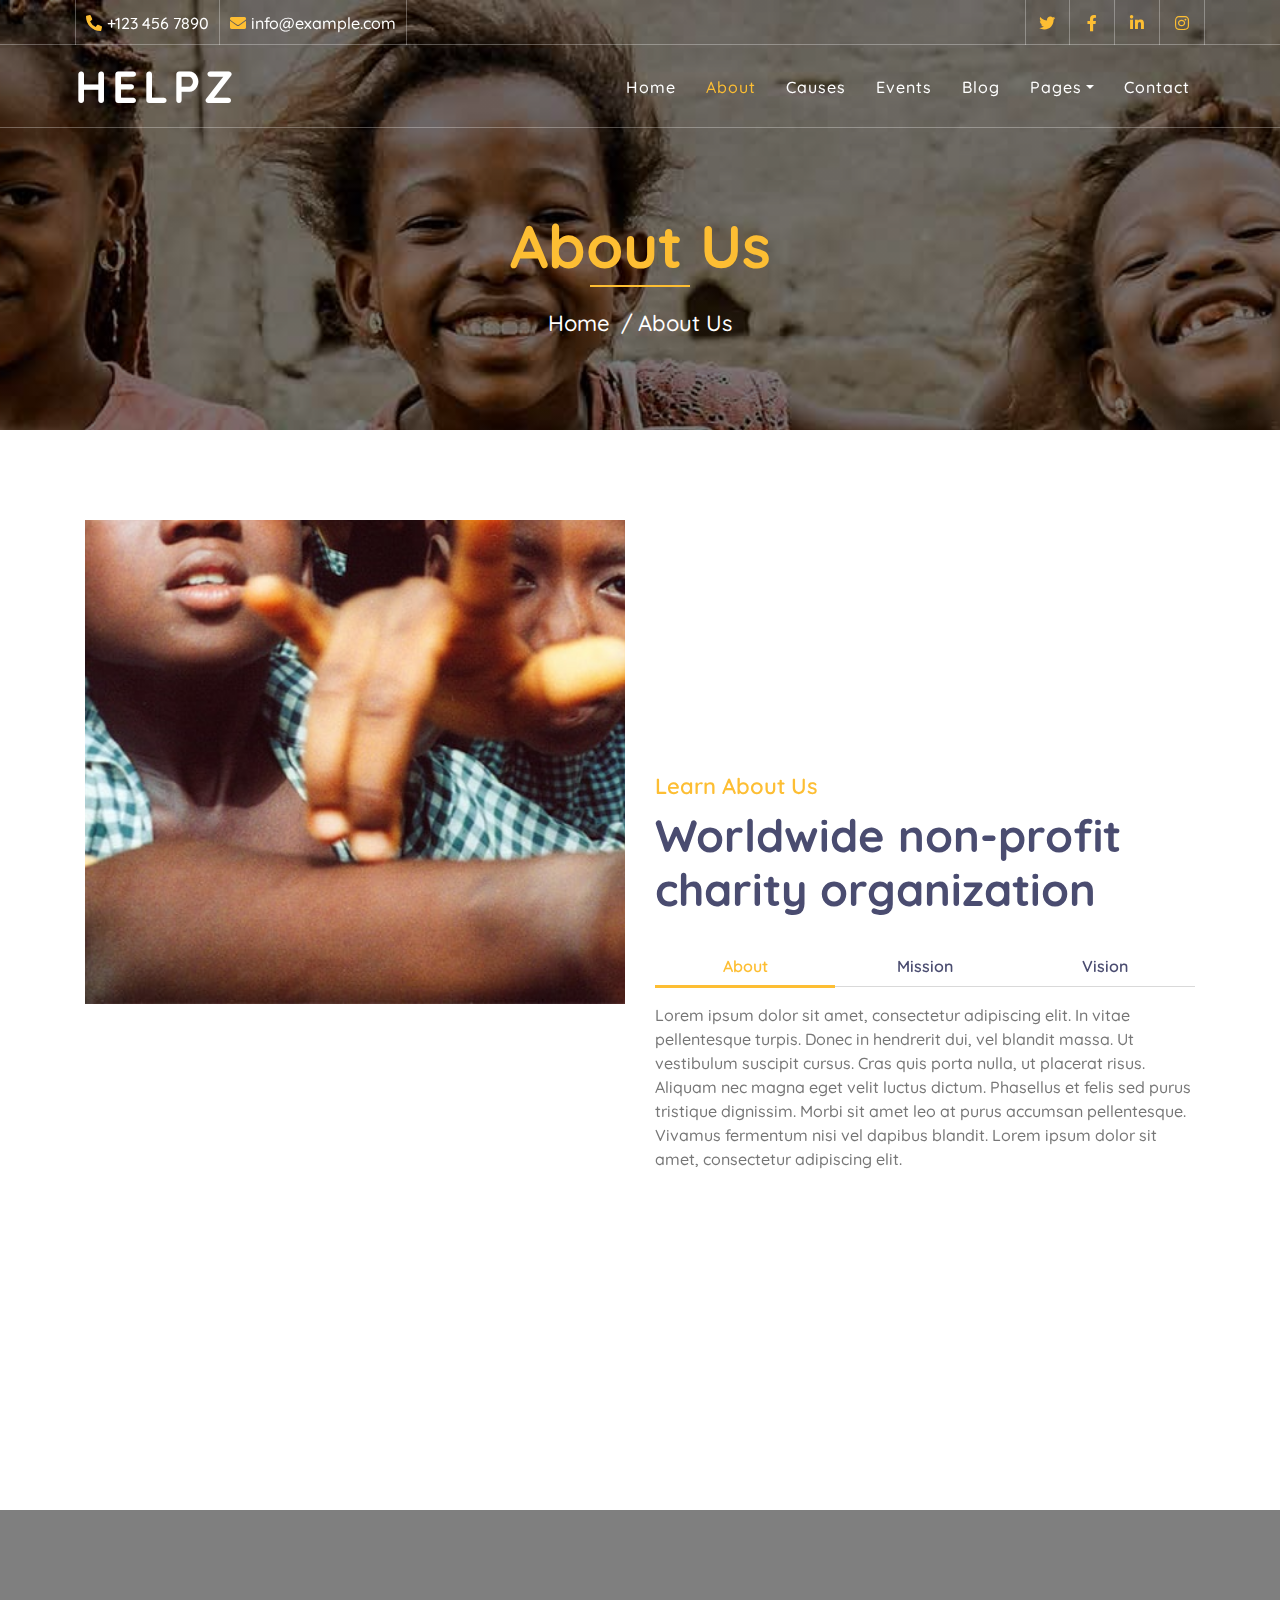
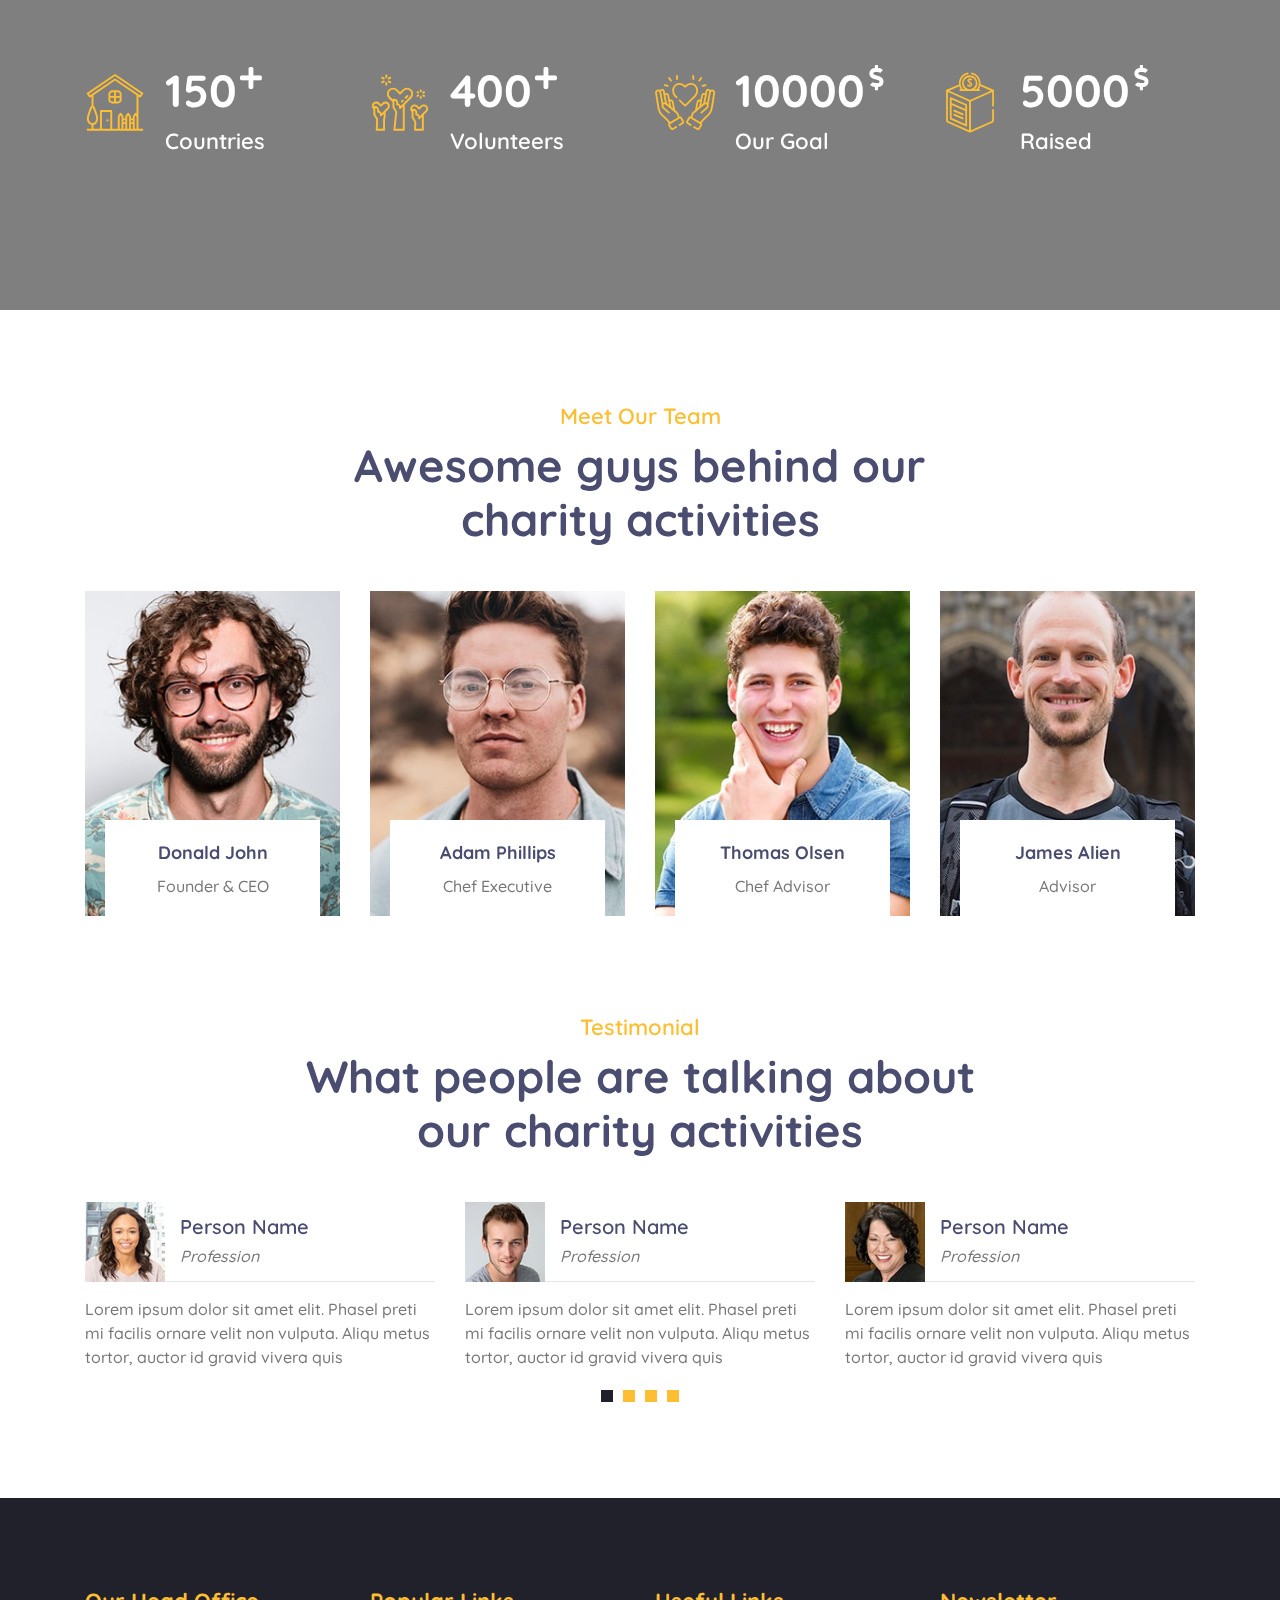
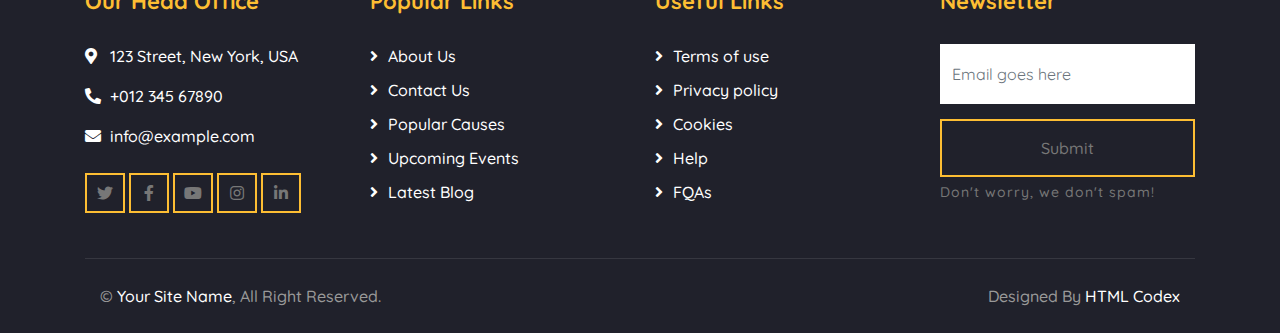
==== about.html @ 7c650941 "added files" ====
<!DOCTYPE html>
<html lang="en">
    <head>
        <meta charset="utf-8">
        <title>HELPZ - Free Charity Website Template</title>
        <meta content="width=device-width, initial-scale=1.0" name="viewport">
        <meta content="Free Website Template" name="keywords">
        <meta content="Free Website Template" name="description">

        <!-- Favicon -->
        <link href="img/favicon.ico" rel="icon">

        <!-- Google Font -->
        <link href="https://fonts.googleapis.com/css2?family=Quicksand:wght@300;400;500;600;700&display=swap" rel="stylesheet">
        
        <!-- CSS Libraries -->
        <link href="https://stackpath.bootstrapcdn.com/bootstrap/4.4.1/css/bootstrap.min.css" rel="stylesheet">
        <link href="https://cdnjs.cloudflare.com/ajax/libs/font-awesome/5.10.0/css/all.min.css" rel="stylesheet">
        <link href="lib/flaticon/font/flaticon.css" rel="stylesheet">
        <link href="lib/animate/animate.min.css" rel="stylesheet">
        <link href="lib/owlcarousel/assets/owl.carousel.min.css" rel="stylesheet">

        <!-- Template Stylesheet -->
        <link href="css/style.css" rel="stylesheet">
    </head>

    <body>
        <!-- Top Bar Start -->
        <div class="top-bar d-none d-md-block">
            <div class="container-fluid">
                <div class="row">
                    <div class="col-md-8">
                        <div class="top-bar-left">
                            <div class="text">
                                <i class="fa fa-phone-alt"></i>
                                <p>+123 456 7890</p>
                            </div>
                            <div class="text">
                                <i class="fa fa-envelope"></i>
                                <p>info@example.com</p>
                            </div>
                        </div>
                    </div>
                    <div class="col-md-4">
                        <div class="top-bar-right">
                            <div class="social">
                                <a href=""><i class="fab fa-twitter"></i></a>
                                <a href=""><i class="fab fa-facebook-f"></i></a>
                                <a href=""><i class="fab fa-linkedin-in"></i></a>
                                <a href=""><i class="fab fa-instagram"></i></a>
                            </div>
                        </div>
                    </div>
                </div>
            </div>
        </div>
        <!-- Top Bar End -->

        <!-- Nav Bar Start -->
        <div class="navbar navbar-expand-lg bg-dark navbar-dark">
            <div class="container-fluid">
                <a href="index.html" class="navbar-brand">Helpz</a>
                <button type="button" class="navbar-toggler" data-toggle="collapse" data-target="#navbarCollapse">
                    <span class="navbar-toggler-icon"></span>
                </button>

                <div class="collapse navbar-collapse justify-content-between" id="navbarCollapse">
                    <div class="navbar-nav ml-auto">
                        <a href="index.html" class="nav-item nav-link">Home</a>
                        <a href="about.html" class="nav-item nav-link active">About</a>
                        <a href="causes.html" class="nav-item nav-link">Causes</a>
                        <a href="event.html" class="nav-item nav-link">Events</a>
                        <a href="blog.html" class="nav-item nav-link">Blog</a>
                        <div class="nav-item dropdown">
                            <a href="#" class="nav-link dropdown-toggle" data-toggle="dropdown">Pages</a>
                            <div class="dropdown-menu">
                                <a href="single.html" class="dropdown-item">Detail Page</a>
                                <a href="service.html" class="dropdown-item">What We Do</a>
                                <a href="team.html" class="dropdown-item">Meet The Team</a>
                                <a href="donate.html" class="dropdown-item">Donate Now</a>
                                <a href="volunteer.html" class="dropdown-item">Become A Volunteer</a>
                            </div>
                        </div>
                        <a href="contact.html" class="nav-item nav-link">Contact</a>
                    </div>
                </div>
            </div>
        </div>
        <!-- Nav Bar End -->
        
        
        <!-- Page Header Start -->
        <div class="page-header">
            <div class="container">
                <div class="row">
                    <div class="col-12">
                        <h2>About Us</h2>
                    </div>
                    <div class="col-12">
                        <a href="">Home</a>
                        <a href="">About Us</a>
                    </div>
                </div>
            </div>
        </div>
        <!-- Page Header End -->
        

        <!-- About Start -->
        <div class="about">
            <div class="container">
                <div class="row align-items-center">
                    <div class="col-lg-6">
                        <div class="about-img" data-parallax="scroll" data-image-src="img/about.jpg"></div>
                    </div>
                    <div class="col-lg-6">
                        <div class="section-header">
                            <p>Learn About Us</p>
                            <h2>Worldwide non-profit charity organization</h2>
                        </div>
                        <div class="about-tab">
                            <ul class="nav nav-pills nav-justified">
                                <li class="nav-item">
                                    <a class="nav-link active" data-toggle="pill" href="#tab-content-1">About</a>
                                </li>
                                <li class="nav-item">
                                    <a class="nav-link" data-toggle="pill" href="#tab-content-2">Mission</a>
                                </li>
                                <li class="nav-item">
                                    <a class="nav-link" data-toggle="pill" href="#tab-content-3">Vision</a>
                                </li>
                            </ul>

                            <div class="tab-content">
                                <div id="tab-content-1" class="container tab-pane active">
                                    Lorem ipsum dolor sit amet, consectetur adipiscing elit. In vitae pellentesque turpis. Donec in hendrerit dui, vel blandit massa. Ut vestibulum suscipit cursus. Cras quis porta nulla, ut placerat risus. Aliquam nec magna eget velit luctus dictum. Phasellus et felis sed purus tristique dignissim. Morbi sit amet leo at purus accumsan pellentesque. Vivamus fermentum nisi vel dapibus blandit. Lorem ipsum dolor sit amet, consectetur adipiscing elit.
                                </div>
                                <div id="tab-content-2" class="container tab-pane fade">
                                    Sed tincidunt, magna ut vehicula volutpat, turpis diam condimentum justo, posuere congue turpis massa in mi. Proin ornare at massa at fermentum. Nunc aliquet sed nisi iaculis ornare. Nam semper tortor eget est egestas, eu sagittis nunc sodales. Interdum et malesuada fames ac ante ipsum primis in faucibus. Praesent bibendum sapien sed purus molestie malesuada. Lorem ipsum dolor sit amet, consectetur adipiscing elit.
                                </div>
                                <div id="tab-content-3" class="container tab-pane fade">
                                    Aliquam dolor odio, mollis sed feugiat sit amet, feugiat ut sapien. Nunc eu dignissim lorem. Suspendisse at hendrerit enim. Interdum et malesuada fames ac ante ipsum primis in faucibus. Sed condimentum semper turpis vel facilisis. Nunc vel faucibus orci. Mauris ut mauris rhoncus, efficitur nisi at, venenatis quam. Praesent egestas pretium enim sit amet finibus. Curabitur at erat molestie, tincidunt lorem eget, consequat ligula.
                                </div>
                            </div>
                        </div>
                    </div>
                </div>
            </div>
        </div>
        <!-- About End -->
        
        
        <!-- Facts Start -->
        <div class="facts" data-parallax="scroll" data-image-src="img/facts.jpg">
            <div class="container">
                <div class="row">
                    <div class="col-lg-3 col-md-6">
                        <div class="facts-item">
                            <i class="flaticon-home"></i>
                            <div class="facts-text">
                                <h3 class="facts-plus" data-toggle="counter-up">150</h3>
                                <p>Countries</p>
                            </div>
                        </div>
                    </div>
                    <div class="col-lg-3 col-md-6">
                        <div class="facts-item">
                            <i class="flaticon-charity"></i>
                            <div class="facts-text">
                                <h3 class="facts-plus" data-toggle="counter-up">400</h3>
                                <p>Volunteers</p>
                            </div>
                        </div>
                    </div>
                    <div class="col-lg-3 col-md-6">
                        <div class="facts-item">
                            <i class="flaticon-kindness"></i>
                            <div class="facts-text">
                                <h3 class="facts-dollar" data-toggle="counter-up">10000</h3>
                                <p>Our Goal</p>
                            </div>
                        </div>
                    </div>
                    <div class="col-lg-3 col-md-6">
                        <div class="facts-item">
                            <i class="flaticon-donation"></i>
                            <div class="facts-text">
                                <h3 class="facts-dollar" data-toggle="counter-up">5000</h3>
                                <p>Raised</p>
                            </div>
                        </div>
                    </div>
                </div>
            </div>
        </div>
        <!-- Facts End -->


        <!-- Team Start -->
        <div class="team">
            <div class="container">
                <div class="section-header text-center">
                    <p>Meet Our Team</p>
                    <h2>Awesome guys behind our charity activities</h2>
                </div>
                <div class="row">
                    <div class="col-lg-3 col-md-6">
                        <div class="team-item">
                            <div class="team-img">
                                <img src="img/team-1.jpg" alt="Team Image">
                            </div>
                            <div class="team-text">
                                <h2>Donald John</h2>
                                <p>Founder & CEO</p>
                                <div class="team-social">
                                    <a href=""><i class="fab fa-twitter"></i></a>
                                    <a href=""><i class="fab fa-facebook-f"></i></a>
                                    <a href=""><i class="fab fa-linkedin-in"></i></a>
                                    <a href=""><i class="fab fa-instagram"></i></a>
                                </div>
                            </div>
                        </div>
                    </div>
                    <div class="col-lg-3 col-md-6">
                        <div class="team-item">
                            <div class="team-img">
                                <img src="img/team-2.jpg" alt="Team Image">
                            </div>
                            <div class="team-text">
                                <h2>Adam Phillips</h2>
                                <p>Chef Executive</p>
                                <div class="team-social">
                                    <a href=""><i class="fab fa-twitter"></i></a>
                                    <a href=""><i class="fab fa-facebook-f"></i></a>
                                    <a href=""><i class="fab fa-linkedin-in"></i></a>
                                    <a href=""><i class="fab fa-instagram"></i></a>
                                </div>
                            </div>
                        </div>
                    </div>
                    <div class="col-lg-3 col-md-6">
                        <div class="team-item">
                            <div class="team-img">
                                <img src="img/team-3.jpg" alt="Team Image">
                            </div>
                            <div class="team-text">
                                <h2>Thomas Olsen</h2>
                                <p>Chef Advisor</p>
                                <div class="team-social">
                                    <a href=""><i class="fab fa-twitter"></i></a>
                                    <a href=""><i class="fab fa-facebook-f"></i></a>
                                    <a href=""><i class="fab fa-linkedin-in"></i></a>
                                    <a href=""><i class="fab fa-instagram"></i></a>
                                </div>
                            </div>
                        </div>
                    </div>
                    <div class="col-lg-3 col-md-6">
                        <div class="team-item">
                            <div class="team-img">
                                <img src="img/team-4.jpg" alt="Team Image">
                            </div>
                            <div class="team-text">
                                <h2>James Alien</h2>
                                <p>Advisor</p>
                                <div class="team-social">
                                    <a href=""><i class="fab fa-twitter"></i></a>
                                    <a href=""><i class="fab fa-facebook-f"></i></a>
                                    <a href=""><i class="fab fa-linkedin-in"></i></a>
                                    <a href=""><i class="fab fa-instagram"></i></a>
                                </div>
                            </div>
                        </div>
                    </div>
                </div>
            </div>
        </div>
        <!-- Team End -->
        
        
        <!-- Testimonial Start -->
        <div class="testimonial">
            <div class="container">
                <div class="section-header text-center">
                    <p>Testimonial</p>
                    <h2>What people are talking about our charity activities</h2>
                </div>
                <div class="owl-carousel testimonials-carousel">
                    <div class="testimonial-item">
                        <div class="testimonial-profile">
                            <img src="img/testimonial-1.jpg" alt="Image">
                            <div class="testimonial-name">
                                <h3>Person Name</h3>
                                <p>Profession</p>
                            </div>
                        </div>
                        <div class="testimonial-text">
                            <p>
                                Lorem ipsum dolor sit amet elit. Phasel preti mi facilis ornare velit non vulputa. Aliqu metus tortor, auctor id gravid vivera quis
                            </p>
                        </div>
                    </div>
                    <div class="testimonial-item">
                        <div class="testimonial-profile">
                            <img src="img/testimonial-2.jpg" alt="Image">
                            <div class="testimonial-name">
                                <h3>Person Name</h3>
                                <p>Profession</p>
                            </div>
                        </div>
                        <div class="testimonial-text">
                            <p>
                                Lorem ipsum dolor sit amet elit. Phasel preti mi facilis ornare velit non vulputa. Aliqu metus tortor, auctor id gravid vivera quis
                            </p>
                        </div>
                    </div>
                    <div class="testimonial-item">
                        <div class="testimonial-profile">
                            <img src="img/testimonial-3.jpg" alt="Image">
                            <div class="testimonial-name">
                                <h3>Person Name</h3>
                                <p>Profession</p>
                            </div>
                        </div>
                        <div class="testimonial-text">
                            <p>
                                Lorem ipsum dolor sit amet elit. Phasel preti mi facilis ornare velit non vulputa. Aliqu metus tortor, auctor id gravid vivera quis
                            </p>
                        </div>
                    </div>
                    <div class="testimonial-item">
                        <div class="testimonial-profile">
                            <img src="img/testimonial-4.jpg" alt="Image">
                            <div class="testimonial-name">
                                <h3>Person Name</h3>
                                <p>Profession</p>
                            </div>
                        </div>
                        <div class="testimonial-text">
                            <p>
                                Lorem ipsum dolor sit amet elit. Phasel preti mi facilis ornare velit non vulputa. Aliqu metus tortor, auctor id gravid vivera quis
                            </p>
                        </div>
                    </div>
                </div>
            </div>
        </div>
        <!-- Testimonial End -->


        <!-- Footer Start -->
        <div class="footer">
            <div class="container">
                <div class="row">
                    <div class="col-lg-3 col-md-6">
                        <div class="footer-contact">
                            <h2>Our Head Office</h2>
                            <p><i class="fa fa-map-marker-alt"></i>123 Street, New York, USA</p>
                            <p><i class="fa fa-phone-alt"></i>+012 345 67890</p>
                            <p><i class="fa fa-envelope"></i>info@example.com</p>
                            <div class="footer-social">
                                <a class="btn btn-custom" href=""><i class="fab fa-twitter"></i></a>
                                <a class="btn btn-custom" href=""><i class="fab fa-facebook-f"></i></a>
                                <a class="btn btn-custom" href=""><i class="fab fa-youtube"></i></a>
                                <a class="btn btn-custom" href=""><i class="fab fa-instagram"></i></a>
                                <a class="btn btn-custom" href=""><i class="fab fa-linkedin-in"></i></a>
                            </div>
                        </div>
                    </div>
                    <div class="col-lg-3 col-md-6">
                        <div class="footer-link">
                            <h2>Popular Links</h2>
                            <a href="">About Us</a>
                            <a href="">Contact Us</a>
                            <a href="">Popular Causes</a>
                            <a href="">Upcoming Events</a>
                            <a href="">Latest Blog</a>
                        </div>
                    </div>
                    <div class="col-lg-3 col-md-6">
                        <div class="footer-link">
                            <h2>Useful Links</h2>
                            <a href="">Terms of use</a>
                            <a href="">Privacy policy</a>
                            <a href="">Cookies</a>
                            <a href="">Help</a>
                            <a href="">FQAs</a>
                        </div>
                    </div>
                    <div class="col-lg-3 col-md-6">
                        <div class="footer-newsletter">
                            <h2>Newsletter</h2>
                            <form>
                                <input class="form-control" placeholder="Email goes here">
                                <button class="btn btn-custom">Submit</button>
                                <label>Don't worry, we don't spam!</label>
                            </form>
                        </div>
                    </div>
                </div>
            </div>
            <div class="container copyright">
                <div class="row">
                    <div class="col-md-6">
                        <p>&copy; <a href="#">Your Site Name</a>, All Right Reserved.</p>
                    </div>
                    <div class="col-md-6">
                        <p>Designed By <a href="https://htmlcodex.com">HTML Codex</a></p>
                    </div>
                </div>
            </div>
        </div>
        <!-- Footer End -->

        <!-- Back to top button -->
        <a href="#" class="back-to-top"><i class="fa fa-chevron-up"></i></a>
        
        <!-- Pre Loader -->
        <div id="loader" class="show">
            <div class="loader"></div>
        </div>

        <!-- JavaScript Libraries -->
        <script src="https://code.jquery.com/jquery-3.4.1.min.js"></script>
        <script src="https://stackpath.bootstrapcdn.com/bootstrap/4.4.1/js/bootstrap.bundle.min.js"></script>
        <script src="lib/easing/easing.min.js"></script>
        <script src="lib/owlcarousel/owl.carousel.min.js"></script>
        <script src="lib/waypoints/waypoints.min.js"></script>
        <script src="lib/counterup/counterup.min.js"></script>
        <script src="lib/parallax/parallax.min.js"></script>
        
        <!-- Contact Javascript File -->
        <script src="mail/jqBootstrapValidation.min.js"></script>
        <script src="mail/contact.js"></script>

        <!-- Template Javascript -->
        <script src="js/main.js"></script>
    </body>
</html>
---- lib/flaticon/font/flaticon.css ----
/*
  	Flaticon icon font: Flaticon
  	Creation date: 30/09/2020 10:47
  	*/

@font-face {
  font-family: "Flaticon";
  src: url("./Flaticon.eot");
  src: url("./Flaticon.eot?#iefix") format("embedded-opentype"),
       url("./Flaticon.woff2") format("woff2"),
       url("./Flaticon.woff") format("woff"),
       url("./Flaticon.ttf") format("truetype"),
       url("./Flaticon.svg#Flaticon") format("svg");
  font-weight: normal;
  font-style: normal;
}

@media screen and (-webkit-min-device-pixel-ratio:0) {
  @font-face {
    font-family: "Flaticon";
    src: url("./Flaticon.svg#Flaticon") format("svg");
  }
}

[class^="flaticon-"]:before, [class*=" flaticon-"]:before,
[class^="flaticon-"]:after, [class*=" flaticon-"]:after {   
  font-family: Flaticon;
        font-size: 20px;
font-style: normal;
margin-left: 20px;
}

.flaticon-water:before { content: "\f100"; }
.flaticon-healthcare:before { content: "\f101"; }
.flaticon-diet:before { content: "\f102"; }
.flaticon-education:before { content: "\f103"; }
.flaticon-home:before { content: "\f104"; }
.flaticon-charity:before { content: "\f105"; }
.flaticon-social-care:before { content: "\f106"; }
.flaticon-kindness:before { content: "\f107"; }
.flaticon-donation:before { content: "\f108"; }
.flaticon-woman:before { content: "\f109"; }
---- css/style.css ----
/*******************************/
/********* General CSS *********/
/*******************************/
body {
    color: #777777;
    font-weight: 500;
    background: #ffffff;
    font-family: 'Quicksand', sans-serif;
}

h1,
h2, 
h3, 
h4,
h5, 
h6 {
    color: #4a4c70;
}

a {
    color: #4a4c70;
    transition: .3s;
}

a:hover,
a:active,
a:focus {
    color: #FDBE33;
    outline: none;
    text-decoration: none;
}

.btn.btn-custom {
    padding: 12px 20px;
    text-align: center; 
   font-size: 16px;
    font-weight: 500;
    color: #777777;
    border-radius: 0;
    border: 2px solid #FDBE33;
    box-shadow: inset 0 0 0 0 #FDBE33;
    transition: ease-out 0.3s;
    -webkit-transition: ease-out 0.3s;
    -moz-transition: ease-out 0.3s;
}

.btn.btn-custom:hover {
    color: #20212B;
    box-shadow: inset 0 0 0 30px #FDBE33;
}

.btn:focus,
.form-control:focus {
    box-shadow: none;
}

.container-fluid {
    max-width: 1366px;
}

[class^="flaticon-"]:before, [class*=" flaticon-"]:before,
[class^="flaticon-"]:after, [class*=" flaticon-"]:after {   
    font-size: inherit;
    margin-left: 0;
}


/**********************************/
/****** Loader & Back to Top ******/
/**********************************/
#loader {
    position: fixed;
    top: 0;
    right: 0;
    bottom: 0;
    left: 0;
    display: flex;
    align-items: center;
    justify-content: center;
    background: #ffffff;
    opacity: 0;
    visibility: hidden;
    -webkit-transition: opacity .3s ease-out, visibility 0s linear .3s;
    -o-transition: opacity .3s ease-out, visibility 0s linear .3s;
    transition: opacity .3s ease-out, visibility 0s linear .3s;
    z-index: 999;
}

#loader.show {
    -webkit-transition: opacity .6s ease-out, visibility 0s linear 0s;
    -o-transition: opacity .6s ease-out, visibility 0s linear 0s;
    transition: opacity .6s ease-out, visibility 0s linear 0s;
    visibility: visible;
    opacity: 1;
}

#loader .loader {
    position: relative;
    width: 45px;
    height: 45px;
    border: 5px solid #dddddd;
    border-top: 5px solid #FDBE33;
    border-radius: 50%;
    -webkit-animation: spin 2s linear infinite;
    animation: spin 2s linear infinite;
}

@-webkit-keyframes spin {
    0% { -webkit-transform: rotate(0deg); }
    100% { -webkit-transform: rotate(360deg); }
}

@keyframes spin {
    0% { transform: rotate(0deg); }
    100% { transform: rotate(360deg); }
}

.back-to-top {
    position: fixed;
    display: none;
    background: #FDBE33;
    width: 44px;
    height: 44px;
    text-align: center;
    line-height: 1;
    font-size: 22px;
    right: 15px;
    bottom: 15px;
    transition: background 0.5s;
    z-index: 9;
}

.back-to-top i {
    color: #4a4c70;
    padding-top: 10px;
}

.back-to-top:hover {
    background: #4a4c70;
}

.back-to-top:hover i {
    color: #FDBE33;
}


/**********************************/
/********** Top Bar CSS ***********/
/**********************************/
.top-bar {
    position: absolute;
    height: 45px;
    width: 100%;
    top: 0;
    left: 0;
    z-index: 3;
    border-bottom: 1px solid rgba(255, 255, 255, .3);
}

.top-bar .top-bar-left {
    display: flex;
    align-items: center;
    justify-content: flex-start;
}

.top-bar .top-bar-right {
    display: flex;
    align-items: center;
    justify-content: flex-end;
}

.top-bar .text {
    display: flex;
    align-items: center;
    justify-content: center;
    flex-direction: row;
    height: 45px;
    padding: 0 10px;
    text-align: center;
    border-left: 1px solid rgba(255, 255, 255, .3);
}

.top-bar .text:last-child {
    border-right: 1px solid rgba(255, 255, 255, .3);
}

.top-bar .text i {
    font-size: 16px;
    color: #FDBE33;
    margin-right: 5px;
}

.top-bar .text p {
    color: #ffffff;
    font-size: 16px;
    font-weight: 500;
    margin: 0;
}

.top-bar .social {
    display: flex;
    height: 45px;
    font-size: 0;
    justify-content: flex-end;
}

.top-bar .social a {
    display: flex;
    align-items: center;
    justify-content: center;
    width: 45px;
    height: 100%;
    font-size: 16px;
    color: #FDBE33;
    border-right: 1px solid rgba(255, 255, 255, .3);
}

.top-bar .social a:first-child {
    border-left: 1px solid rgba(255, 255, 255, .3);
}

.top-bar .social a:hover {
    color: #ffffff;
    background: #FDBE33;
}

@media (min-width: 992px) {
    .top-bar {
        padding: 0 60px;
    }
}


/**********************************/
/*********** Nav Bar CSS **********/
/**********************************/
.navbar {
    position: relative;
    transition: .5s;
    z-index: 999;
}

.navbar.nav-sticky {
    position: fixed;
    top: 0;
    width: 100%;
    box-shadow: 0 2px 5px rgba(0, 0, 0, .3);
    transition: .5s;
}

.navbar .navbar-brand {
    margin: 0;
    color: #ffffff;
    font-size: 45px;
    line-height: 0px;
    font-weight: 700;
    letter-spacing: 5px;
    text-transform: uppercase;
}

.navbar .navbar-brand img {
    max-width: 100%;
    max-height: 40px;
}

.navbar-dark .navbar-nav .nav-link,
.navbar-dark .navbar-nav .nav-link:focus,
.navbar-dark .navbar-nav .nav-link:hover,
.navbar-dark .navbar-nav .nav-link.active {
    padding: 10px 15px 8px 15px;
    color: #ffffff;
}

.navbar-dark .navbar-nav .nav-link:hover,
.navbar-dark .navbar-nav .nav-link.active {
    color: #FDBE33;
    transition: none;
}

.navbar .dropdown-menu {
    margin-top: 0;
    border: 0;
    border-radius: 0;
    background: #f8f9fa;
}

@media (min-width: 992px) {
    .navbar {
        position: absolute;
        width: 100%;
        top: 45px;
        padding: 20px 60px;
        background: transparent !important;
        border-bottom: 1px solid rgba(255, 255, 255, .3);
        z-index: 9;
    }
    
    .navbar.nav-sticky {
        padding: 10px 60px;
        background: #20212B !important;
        border-bottom: none;
    }
    
    .page .navbar {
        background: #20212B !important;
    }
    
    .navbar a.nav-link {
        padding: 8px 15px;
        font-size: 16px;
        letter-spacing: 1px;
    }
}

@media (max-width: 991.98px) {   
    .navbar {
        padding: 15px;
        background: #20212B !important;
    }
    
    .navbar a.nav-link {
        padding: 5px;
    }
    
    .navbar .dropdown-menu {
        box-shadow: none;
    }
}


/*******************************/
/********** Hero CSS ***********/
/*******************************/
.carousel {
    position: relative;
    width: 100%;
    min-height: 300px;
    background: #ffffff;
    margin-bottom: 45px;
}

.carousel .container-fluid {
    padding: 0;
}

.carousel .carousel-item {
    position: relative;
    width: 100%;
    min-height: 300px;
    display: flex;
    align-items: center;
    justify-content: center;
    flex-direction: column;
}

.carousel .carousel-img {
    position: relative;
    width: 100%;
    height: 100%;
    min-height: 300px;
    text-align: right;
    overflow: hidden;
}

.carousel .carousel-img::after {
    position: absolute;
    content: "";
    top: 0;
    right: 0;
    bottom: 0;
    left: 0;
    background: rgba(0, 0, 0, .5);
    z-index: 1;
}

.carousel .carousel-img img {
    width: 100%;
    height: 100%;
    object-fit: cover;
}

.carousel .carousel-text {
    position: absolute;
    max-width: 700px;
    display: flex;
    align-items: center;
    justify-content: center;
    flex-direction: column;
    z-index: 2;
}

.carousel .carousel-text h1 {
    text-align: center;
    color: #ffffff;
    font-size: 60px;
    font-weight: 700;
    margin-bottom: 20px;
}

.carousel .carousel-text p {
    color: #ffffff;
    text-align: center;
    font-size: 20px;
    margin-bottom: 25px;
}

.carousel .carousel-btn .btn.btn-custom {
    color: #ffffff;
}

.carousel .carousel-btn .btn.btn-custom:hover {
    color: #20212B;
}

.carousel .carousel-btn .btn:first-child {
    margin-right: 15px;
}

.carousel .owl-nav {
    position: absolute;
    width: 100%;
    height: 60px;
    top: calc(50% - 30px);
    left: 0;
    display: flex;
    justify-content: space-between;
    z-index: 9;
}

.carousel .owl-nav .owl-prev,
.carousel .owl-nav .owl-next {
    width: 60px;
    height: 60px;
    display: flex;
    align-items: center;
    justify-content: center;
    color: #FDBE33;
    background: rgba(256, 256, 256, .2);
    font-size: 22px;
    transition: .3s;
}

.carousel .owl-nav .owl-prev:hover,
.carousel .owl-nav .owl-next:hover {
    color: #ffffff;
    background: #FDBE33;
}

.carousel .owl-nav .owl-prev {
    margin-right: 2px;
}

.carousel .animated {
    -webkit-animation-duration: 1s;
    animation-duration: 1s;
}

#videoModal .modal-dialog {
    position: relative;
    max-width: 800px;
    margin: 60px auto 0 auto;
}

#videoModal .modal-body {
    position: relative;
    padding: 0px;
}

#videoModal .close {
    position: absolute;
    width: 30px;
    height: 30px;
    right: 0px;
    top: -30px;
    z-index: 999;
    font-size: 30px;
    font-weight: normal;
    color: #ffffff;
    background: #000000;
    opacity: 1;
}

@media (max-width: 991.98px) {
    .carousel .carousel-text h1 {
        font-size: 35px;
    }
    
    .carousel .carousel-text p {
        font-size: 16px;
    }
    
    .carousel .carousel-text .btn {
        padding: 12px 30px;
        font-size: 15px;
        letter-spacing: 0;
    }
}

@media (max-width: 767.98px) {
    .carousel .carousel-text h1 {
        font-size: 30px;
    }
    
    .carousel .carousel-text .btn {
        padding: 10px 25px;
        font-size: 15px;
        letter-spacing: 0;
    }
}

@media (max-width: 575.98px) {
    .carousel .carousel-text h1 {
        font-size: 25px;
    }
    
    .carousel .carousel-text .btn {
        padding: 8px 20px;
        font-size: 14px;
        letter-spacing: 0;
    }
}


/*******************************/
/******* Page Header CSS *******/
/*******************************/
.page-header {
    position: relative;
    margin-bottom: 45px;
    padding: 210px 0 90px 0;
    text-align: center;
    background: linear-gradient(rgba(0, 0, 0, .5), rgba(0, 0, 0, .5)), url(../img/page-header.jpg);
    background-attachment: fixed;
    background-position: center;
    background-repeat: no-repeat;
    background-size: cover;
}

.page-header h2 {
    position: relative;
    color: #FDBE33;
    font-size: 60px;
    font-weight: 700;
    margin-bottom: 20px;
    padding-bottom: 5px;
}

.page-header h2::after {
    position: absolute;
    content: "";
    width: 100px;
    height: 2px;
    left: calc(50% - 50px);
    bottom: 0;
    background: #FDBE33;
}

.page-header a {
    position: relative;
    padding: 0 12px;
    font-size: 22px;
    color: #ffffff;
}

.page-header a:hover {
    color: #FDBE33;
}

.page-header a::after {
    position: absolute;
    content: "/";
    width: 8px;
    height: 8px;
    top: -2px;
    right: -7px;
    text-align: center;
    color: #ffffff;
}

.page-header a:last-child::after {
    display: none;
}

@media (max-width: 991.98px) {
    .page-header {
        padding: 60px 0;
    }
    
    .page-header h2 {
        font-size: 45px;
    }
    
    .page-header a {
        font-size: 20px;
    }
}

@media (max-width: 767.98px) {
    .page-header {
        padding: 45px 0;
    }
    
    .page-header h2 {
        font-size: 35px;
    }
    
    .page-header a {
        font-size: 18px;
    }
}


/*******************************/
/******* Section Header ********/
/*******************************/
.section-header {
    position: relative;
    width: 100%;
    max-width: 700px;
    margin: 0 auto 45px auto;
}

.section-header p {
    margin-bottom: 5px;
    position: relative;
    font-size: 22px;
    font-weight: 600;
    text-transform: capitalize;
    color: #FDBE33;
}

.section-header h2 {
    margin: 0;
    font-size: 45px;
    font-weight: 700;
}

@media (max-width: 991.98px) {
    .section-header h2 {
        font-size: 45px;
    }
}

@media (max-width: 767.98px) {
    .section-header h2 {
        font-size: 40px;
    }
}

@media (max-width: 575.98px) {
    .section-header h2 {
        font-size: 35px;
    }
}


/*******************************/
/********** About CSS **********/
/*******************************/
.about {
    position: relative;
    width: 100%;
    padding: 45px 0;
}

.about .section-header {
    margin-bottom: 30px;
    margin-left: 0;
}

.about .about-img {
    width: 100%;
    height: 100vh;
}

.about .about-tab {
    width: 100%;
}

.about .about-tab .nav.nav-pills .nav-link {
    padding: 8px;
    font-weight: 600;
    background: none;
    border-radius: 0;
    border-bottom: 1px solid rgba(0, 0, 0, .15);
    transition: none;
}

.about .about-tab .nav.nav-pills .nav-link:hover,
.about .about-tab .nav.nav-pills .nav-link.active {
    color: #FDBE33;
    padding-bottom: 7px;
    border-bottom: 3px solid #FDBE33;
}

.about .about-tab .tab-content {
    padding: 15px 0 0 0;
    background: transparent;
}

.about .about-tab .tab-content .container {
    padding: 0;
}

@media (max-width: 991.98px) {
    .about .section-header {
        margin-top: 30px;
    }
}


/*******************************/
/********* Service CSS *********/
/*******************************/
.service {
    position: relative;
    width: 100%;
    padding: 45px 0 15px 0;
}

.service .service-item {
    position: relative;
    width: 100%;
    display: flex;
    justify-content: space-between;
    margin-bottom: 45px;
    transition: .3s;
}

.service .service-icon {
    position: relative;
    width: 60px;
}

.service .service-icon i {
    position: relative;
    display: block;
    color: #FDBE33;
    font-size: 60px;
    line-height: 60px;
    margin-top: 5px;
}

.service .service-text {
    position: relative;
    margin-left: 20px;
    padding-left: 20px;
}

.service .service-text::before {
    position: absolute;
    content: "";
    width: 1px;
    height: calc(100% - 10px);
    top: 5px;
    left: 0;
    background: rgba(0, 0, 0, .1);
}

.service .service-text::after {
    position: absolute;
    content: "";
    width: 3px;
    height: 40px;
    top: calc(50% - 20px);
    left: -1px;
    background: #FDBE33;
}

.service .service-text h3 {
    margin-bottom: 10px;
    font-size: 22px;
    font-weight: 700;
    letter-spacing: 1px;
}

.service .service-text p {
    margin: 0;
}


/*******************************/
/********* Donate CSS **********/
/*******************************/
.donate {
    position: relative;
    width: 100%;
    margin: 45px 0;
    background: rgba(0, 0, 0, .5);
}

.donate .donate-content {
    padding: 45px 0 15px 0;
}

.container .donate {
    margin: 90px 0;
}

.container .donate .donate-content {
    padding: 45px 30px 15px 30px;
}

.donate .donate-content .section-header {
    margin-bottom: 30px;
}

.donate .donate-content .section-header h2 {
    color: #ffffff;
}

.donate .donate-text p {
    color: #ffffff;
    font-size: 18px;
}

.donate .donate-form {
    padding: 90px 30px;
    background: #FDBE33;
}

.donate .donate-form .control-group {
    margin-bottom: 15px;
}

.donate .donate-form .form-control {
    height: 60px;
    color: #ffffff;
    padding: 0 15px;
    border-radius: 0;
    border: 1px solid #ffffff;
    background: transparent;
}

.donate .donate-form .form-control::placeholder {
    color: #ffffff;
    opacity: 1;
}

.donate .donate-form .form-control:-ms-input-placeholder,
.donate .donate-form .form-control::-ms-input-placeholder {
    color: #ffffff;
}

.donate .donate-form .btn-group {
    display: flex;
    justify-content: space-between;
    margin-bottom: 15px;
}

.donate .donate-form .btn.btn-custom {
    padding: 15px 0;
    width: 100%;
    height: 60px;
    color: #ffffff;
    border: 1px solid #ffffff;
    box-shadow: inset 0 0 0 0 #ffffff;
}

.donate .donate-form .btn.btn-custom:hover,
.donate .donate-form .btn.btn-custom.active {
    color: #FDBE33;
    border: 1px solid #ffffff;
    box-shadow: inset 0 0 0 30px #ffffff;
}



/*******************************/
/********** Causes CSS *********/
/*******************************/
.causes {
    position: relative;
    width: 100%;
    padding: 45px 0;
}

.causes .causes-carousel {
    width: calc(100% + 30px);
    margin-left: -15px;
    margin-right: -15px;
}

.causes .causes-item {
    margin: 0 15px;
    overflow: hidden;
    background: #f3f6ff;
}

.causes .causes-img {
    overflow: hidden;
}

.causes .causes-img img {
    width: 100%;
    transition: .3s;
}

.causes .causes-item:hover img {
    transform: scale(1.1);
}


.causes .causes-progress {
    width: 100%;
    margin-top: 32px;
    padding: 30px 30px 20px 30px;
}

.causes .progress {
    height: 10px;
    border-radius: 0;
    background: #dddddd;
    overflow: visible;
}

.causes .progress .progress-bar {
    position: relative;
    width: 0px;
    background: #FDBE33;
    overflow: visible;
    transition: 2s;
}

.causes .progress-bar span {
    position: absolute;
    top: -32px;
    right: 0;
    height: 23px;
    display: inline-block;
    padding: 2px 6px;
    background: #FDBE33;
    color: #20212B;
}

.causes .progress-bar span::after {
    position: absolute;
    content: "";
    width: 0;
    height: 0;
    top: 23px;
    left: calc(50% - 6px);
    border: 6px solid;
    border-color: #FDBE33 transparent transparent transparent;
}

.causes .progress-text {
    margin-top: 5px;
    display: flex;
    justify-content: space-between;
}

.causes .progress-text p {
    margin: 0;
}

.causes .causes-text {
    padding: 0 30px;
}

.causes .causes-text h3 {
    font-size: 22px;
    font-weight: 700;
}

.causes .causes-text p {
    margin: 0;
}

.causes .causes-btn {
    margin-top: 25px;
    display: flex;
    justify-content: space-between;
}

.causes .causes-btn .btn {
    padding: 10px 0;
    width: 50%;
}

.causes .causes-btn .btn:last-child {
    color: #20212B;
    background: #FDBE33;
}

.causes .causes-btn .btn:last-child:hover {
    color: #ffffff;
}



/*******************************/
/********** Facts CSS **********/
/*******************************/
.facts {
    position: relative;
    width: 100%;
    min-height: 400px;
    margin: 45px 0;
    display: flex;
    align-items: center;
    background: rgba(0, 0, 0, .5);
}

.facts .facts-item {
    display: flex;
    flex-direction: row;
    margin: 25px 0;
}

.facts .facts-item i {
    margin-top: 10px;
    font-size: 60px;
    line-height: 60px;
    color: #FDBE33;
}

.facts .facts-text {
    padding-left: 20px;
}

.facts .facts-text h3 {
    position: relative;
    display: inline-block;
    color: #ffffff;
    font-size: 45px;
    font-weight: 700;
}

.facts .facts-text h3::after {
    position: absolute;
    top: 0px;
    color: #ffffff;
    font-size: 25px;
    font-family: "Font Awesome 5 Free";
    font-weight: 900;
}

.facts .facts-text h3.facts-plus::after {
    content: "\f067";
    right: -25px;
}

.facts .facts-text h3.facts-dollar::after {
    content: "\f155";
    right: -18px;
}

.facts .facts-text p {
    color: #ffffff;
    font-size: 22px;
    font-weight: 600;
    margin: 0;
}


/*******************************/
/*********** Team CSS **********/
/*******************************/
.team {
    position: relative;
    width: 100%;
    padding: 45px 0 15px 0;
}

.team .team-item {
    position: relative;
    margin-bottom: 35px;
}

.team .team-img {
    position: relative;
    overflow: hidden;
}

.team .team-img img {
    width: 100%;
    transform: scale(1.1);
    margin-bottom: -15px;
    transition: .3s;
}

.team .team-item:hover img {
    margin: -15px 0 0 0;
}

.team .team-text {
    position: absolute;
    width: calc(100% - 40px);
    height: 96px;
    bottom: 0;
    left: 20px;
    padding: 22px 0;
    text-align: center;
    background: #ffffff;
    transition: .3s;
    overflow: hidden;
}

.team .team-text h2 {
    font-size: 18px;
    font-weight: 700;
    margin-bottom: 10px;
}

.team .team-text p {
    margin-bottom: 20px;
}

.team .team-social {
    position: relative;
    font-size: 0;
}

.team .team-social a {
    display: inline-block;
    width: 35px;
    height: 35px;
    margin: 0 3px;
    padding: 5px 0;
    text-align: center;
    font-size: 14px;
    color: #4a4c70;
    border: 2px solid #FDBE33;
    transition: .3s;
}

.team .team-social a:hover {
    color: #20212B;
    background: #FDBE33;
}

.team .team-item:hover .team-text {
    height: 160px;
}


/*******************************/
/******* Testimonial CSS *******/
/*******************************/
.testimonial {
    position: relative;
    width: 100%;
    padding: 45px 0;
}

.testimonial .testimonials-carousel {
    position: relative;
    width: calc(100% + 30px);
    margin: 0 -15px;
}

.testimonial .testimonial-item {
    position: relative;
    width: 100%;
    padding: 0 15px;
    display: flex;
    flex-direction: column;
    overflow: hidden;
}

.testimonial .testimonial-profile {
    display: flex;
    align-items: center;
    margin-bottom: 15px;
    border-bottom: 1px solid rgba(0, 0, 0, .1);
}

.testimonial .testimonial-profile img {
    width: 80px;
    margin-bottom: -1px;
}

.testimonial .testimonial-name {
    padding-left: 15px;
    width: calc(100% - 95px);
}

.testimonial .testimonial-name h3 {
    font-size: 20px;
    font-weight: 600;
    margin-bottom: 5px;
}

.testimonial .testimonial-name p {
    margin: 0;
    font-style: italic;
}

.testimonial .testimonial-text p {
    margin: 0;
}

.testimonial .owl-dots {
    margin-top: 15px;
    text-align: center;
}

.testimonial .owl-dot {
    display: inline-block;
    margin: 0 5px;
    width: 12px;
    height: 12px;
    border-radius: 0;
    background: #FDBE33;
}

.testimonial .owl-dot.active {
    background: #20212B;
}


/*******************************/
/******** Volunteer CSS ********/
/*******************************/
.volunteer {
    position: relative;
    width: 100%;
    margin: 45px 0;
    background: rgba(0, 0, 0, .5);
}

.volunteer .volunteer-content {
    padding: 30px 0 45px 0;
}

.container .volunteer {
    margin: 90px 0;
}

.container .volunteer .volunteer-content {
    padding: 45px 30px 15px 30px;
}

.volunteer .volunteer-content .section-header {
    margin-bottom: 30px;
}

.volunteer .volunteer-content .section-header h2 {
    color: #ffffff;
}

.volunteer .volunteer-text p {
    color: #ffffff;
    font-size: 18px;
}

.volunteer .volunteer-form {
    padding: 90px 30px;
    background: #FDBE33;
}

.volunteer .volunteer-form .control-group {
    margin-bottom: 15px;
}

.volunteer .volunteer-form .form-control {
    height: 60px;
    color: #ffffff;
    padding: 0 15px;
    border-radius: 0;
    border: 1px solid #ffffff;
    background: transparent;
}

.volunteer .volunteer-form textarea.form-control {
    height: 120px;
    padding: 15px;
}

.volunteer .volunteer-form .form-control::placeholder {
    color: #ffffff;
    opacity: 1;
}

.volunteer .volunteer-form .form-control:-ms-input-placeholder,
.volunteer .volunteer-form .form-control::-ms-input-placeholder {
    color: #ffffff;
}

.volunteer .volunteer-form .btn.btn-custom {
    padding: 15px 0;
    width: 100%;
    height: 60px;
    color: #ffffff;
    border: 1px solid #ffffff;
    box-shadow: inset 0 0 0 0 #ffffff;
}

.volunteer .volunteer-form .btn.btn-custom:hover {
    color: #FDBE33;
    border: 1px solid #ffffff;
    box-shadow: inset 0 0 0 30px #ffffff;
}


/*******************************/
/********** Event CSS **********/
/*******************************/
.event {
    position: relative;
    width: 100%;
    padding: 45px 0 15px 0;
}

.event .event-item {
    margin-bottom: 30px;
    background: #f3f6ff;
}

.event .event-item img {
    width: 100%;
}

.event .event-content {
    padding: 30px;
    display: flex;
}

.event .event-meta {
    margin-bottom: 15px;
    display: flex;
    flex-direction: column;
}

.event .event-meta p {
    position: relative;
    margin-bottom: 8px;
    padding-bottom: 8px;
    white-space: nowrap;
    border-bottom: 1px solid rgba(0, 0, 0, .15);
}

.event .event-meta p:last-child {
    border-bottom: none;
}

.event .event-meta i {
    color: #4a4c70;
    width: 25px;
}

.event .event-text {
    position: relative;
    margin-left: 20px;
    padding-left: 20px;
}

.event .event-text::before {
    position: absolute;
    content: "";
    width: 1px;
    height: calc(100% - 5px);
    top: 6px;
    left: 0;
    background: rgba(0, 0, 0, .15);
}

.event .event-text::after {
    position: absolute;
    content: "";
    width: 3px;
    height: 40px;
    top: calc(50% - 20px);
    left: -1px;
    background: #FDBE33;
}

.event .event-text h3 {
    font-size: 25px;
    font-weight: 700;
    margin-bottom: 10px;
}

.event .event-text p {
    margin: 0;
}

.event .btn.btn-custom {
    margin-top: 20px;
    padding: 8px 30px;
}

@media (max-width: 575.98px) {
    .event .event-content {
        flex-direction: column;
    }
    
    .event .event-meta {
        flex-direction: row;
    }
    
    .event .event-meta p {
        font-size: 14px;
        padding-right: 7px;
    }
    
    .event .event-meta p:last-child {
        border-bottom: 1px solid rgba(0, 0, 0, .15);
    }
    
    .event .event-meta i {
        width: 18px;
    }
    
    .event .event-text {
        margin: 0;
        padding: 0;
    }
    
    .event .event-text::before,
    .event .event-text::after {
        display: none;
    }
}



/*******************************/
/*********** Blog CSS **********/
/*******************************/
.blog {
    position: relative;
    width: 100%;
    padding: 45px 0 15px 0;
}

.blog .blog-item {
    margin-bottom: 30px;
    padding-bottom: 30px;
    background: #f3f6ff;
}

.blog .blog-img {
    width: 100%;
}

.blog .blog-img img {
    width: 100%;
}

.blog .blog-text {
    padding: 30px 30px 15px 30px;
}

.blog .blog-text h3 {
    font-size: 22px;
    font-weight: 700;
}

.blog .blog-text h3 a {
    color: #4a4c70;
}

.blog .blog-text h3 a:hover {
    color: #FDBE33;
}

.blog .blog-text p {
    margin: 0;
}

.blog .blog-meta {
    margin: 0 30px;
    padding-top: 15px;
    display: flex;
    border-top: 1px solid rgba(0, 0, 0, .15);
}

.blog .blog-meta p {
    margin: 0;
    color: #777777;
    padding: 0 30px;
    border-right: 1px solid rgba(0, 0, 0, .15);
}

.blog .blog-meta p:first-child {
    padding-left: 0;
}

.blog .blog-meta p:last-child {
    padding-right: 0;
    border: none;
}

.blog .blog-meta i {
    color: #4a4c70;
    margin-right: 8px
}

.blog .pagination {
    margin-bottom: 15px;
}

.blog .pagination .page-link {
    color: #4a4c70;
    border-radius: 0;
    border-color: #4a4c70;
}

.blog .pagination .page-link:hover,
.blog .pagination .page-item.active .page-link {
    color: #FDBE33;
    background: #4a4c70;
}

.blog .pagination .disabled .page-link {
    color: #999999;
}


/*******************************/
/********* Contact CSS *********/
/*******************************/
.contact {
    position: relative;
    width: 100%;
    padding: 45px 0;
}

.contact .contact-img {
    position: relative;
    width: 100%;
}

.contact .contact-img img {
    width: 100%;
    height: 440px;
    object-fit: cover;
}

.contact .contact-form {
    position: relative;
    width: 100%;
    max-width: 700px;
    margin: 0 auto;
    margin-top: -220px;
    padding: 30px;
    background: #f3f6ff;
}

@media (max-width: 991.98px) {
    .contact .contact-form {
        max-width: 600px;
    }
}

@media (max-width: 767.98px) {
    .contact .contact-form {
        max-width: 400px;
    }
}

@media (max-width: 575.98px) {
    .contact .contact-form {
        max-width: 300px;
    }
}

.contact .contact-form input {
    padding: 15px;
    background: none;
    border-radius: 0;
    border: 1px solid rgba(0, 0, 0, .1);
}

.contact .contact-form textarea {
    height: 150px;
    padding: 8px 15px;
    background: none;
    border-radius: 0;
    border: 1px solid rgba(0, 0, 0, .1);
}

.contact .contact-form .btn.btn-custom {
    width: 100%;
}

.contact .help-block ul {
    margin: 0;
    padding: 0;
    list-style-type: none;
}


/*******************************/
/******* Single Post CSS *******/
/*******************************/
.single {
    position: relative;
    padding: 45px 0;
}

.single .single-content {
    position: relative;
    margin-bottom: 30px;
    overflow: hidden;
}

.single .single-content img {
    margin-bottom: 20px;
    width: 100%;
}

.single .single-tags {
    margin: -5px -5px 41px -5px;
    font-size: 0;
}

.single .single-tags a {
    margin: 5px;
    display: inline-block;
    padding: 7px 15px;
    font-size: 14px;
    font-weight: 500;
    color: #4a4c70;
    border: 1px solid #4a4c70;
}

.single .single-tags a:hover {
    color: #ffffff;
    background: #FDBE33;
    border-color: #FDBE33;
}

.single .single-bio {
    margin-bottom: 45px;
    padding: 30px;
    background: #f3f6ff;
    display: flex;
}

.single .single-bio-img {
    width: 100%;
    max-width: 100px;
}

.single .single-bio-img img {
    width: 100%;
    border: 15px solid #ffffff;
}

.single .single-bio-text {
    padding-left: 30px;
}

.single .single-bio-text h3 {
    font-size: 20px;
    font-weight: 700;
}

.single .single-bio-text p {
    margin: 0;
}

.single .single-related {
    margin-bottom: 45px;
}

.single .single-related h2 {
    font-size: 30px;
    font-weight: 700;
    margin-bottom: 25px;
}

.single .related-slider {
    position: relative;
    margin: 0 -15px;
    width: calc(100% + 30px);
}

.single .related-slider .post-item {
    margin: 0 15px;
}

.single .post-item {
    display: flex;
    align-items: center;
    margin-bottom: 15px;
}

.single .post-item .post-img {
    width: 100%;
    max-width: 80px;
}

.single .post-item .post-img img {
    width: 100%;
}

.single .post-item .post-text {
    padding-left: 15px;
}

.single .post-item .post-text a {
    font-size: 16px;
    font-weight: 600;
}

.single .post-item .post-text a:hover {
    color: #FDBE33;
}

.single .post-item .post-meta {
    display: flex;
    margin-top: 8px;
}

.single .post-item .post-meta p {
    display: inline-block;
    margin: 0;
    padding: 0 3px;
    font-size: 14px;
    font-weight: 500;
    font-style: italic;
}

.single .post-item .post-meta p a {
    margin-left: 5px;
    color: #999999;
    font-size: 14px;
    font-weight: 500;
    font-style: normal;
}

.single .related-slider .owl-nav {
    position: absolute;
    width: 90px;
    top: -55px;
    right: 15px;
    display: flex;
}

.single .related-slider .owl-nav .owl-prev,
.single .related-slider .owl-nav .owl-next {
    margin-left: 15px;
    width: 30px;
    height: 30px;
    display: flex;
    align-items: center;
    justify-content: center;
    color: #4a4c70;
    background: #FDBE33;
    font-size: 16px;
    transition: .3s;
}

.single .related-slider .owl-nav .owl-prev:hover,
.single .related-slider .owl-nav .owl-next:hover {
    color: #FDBE33;
    background: #4a4c70;
}

.single .single-comment {
    position: relative;
    margin-bottom: 45px;
}

.single .single-comment h2 {
    font-size: 30px;
    font-weight: 700;
    margin-bottom: 25px;
}

.single .comment-list {
    list-style: none;
    padding: 0;
}

.single .comment-child {
    list-style: none;
}

.single .comment-body {
    display: flex;
    margin-bottom: 30px;
}

.single .comment-img {
    width: 60px;
}

.single .comment-img img {
    width: 100%;
    border-radius: 0;
}

.single .comment-text {
    padding-left: 15px;
    width: calc(100% - 60px);
}

.single .comment-text h3 {
    font-size: 20px;
    font-weight: 600;
    margin-bottom: 3px;
}

.single .comment-text span {
    display: block;
    font-size: 14px;
    font-weight: 500;
    margin-bottom: 5px;
}

.single .comment-text .btn {
    padding: 3px 10px;
    font-size: 14px;
    font-weight: 500;
    color: #4a4c70;
    background: #dddddd;
    border-radius: 0;
}

.single .comment-text .btn:hover {
    background: #FDBE33;
}

.single .comment-form {
    position: relative;
}

.single .comment-form h2 {
    font-size: 30px;
    font-weight: 700;
    margin-bottom: 25px;
}

.single .comment-form form {
    padding: 30px;
    background: #f3f6ff;
}

.single .comment-form form .form-group:last-child {
    margin: 0;
}

.single .comment-form input,
.single .comment-form textarea {
    border-radius: 0;
}

.single .comment-form input:focus,
.single .comment-form textarea:focus {
    border-color: #FDBE33;
}


/**********************************/
/*********** Sidebar CSS **********/
/**********************************/
.sidebar {
    position: relative;
    width: 100%;
}

@media(max-width: 991.98px) {
    .sidebar {
        margin-top: 45px;
    }
}

.sidebar .sidebar-widget {
    position: relative;
    margin-bottom: 45px;
}

.sidebar .sidebar-widget .widget-title {
    position: relative;
    margin-bottom: 30px;
    padding-bottom: 5px;
    font-size: 25px;
    font-weight: 700;
}

.sidebar .sidebar-widget .widget-title::after {
    position: absolute;
    content: "";
    width: 60px;
    height: 2px;
    bottom: 0;
    left: 0;
    background: #FDBE33;
}

.sidebar .sidebar-widget .search-widget {
    position: relative;
}

.sidebar .search-widget input {
    height: 50px;
    border: 1px solid #dddddd;
    border-radius: 0;
}

.sidebar .search-widget input:focus {
    box-shadow: none;
    border-color: #FDBE33;
}

.sidebar .search-widget .btn {
    position: absolute;
    top: 6px;
    right: 15px;
    height: 40px;
    padding: 0;
    font-size: 25px;
    color: #FDBE33;
    background: none;
    border-radius: 0;
    border: none;
    transition: .3s;
}

.sidebar .search-widget .btn:hover {
    color: #4a4c70;
}

.sidebar .sidebar-widget .recent-post {
    position: relative;
}

.sidebar .sidebar-widget .tab-post {
    position: relative;
}

.sidebar .tab-post .nav.nav-pills .nav-link {
    color: #4a4c70;
    background: #FDBE33;
    border-radius: 0;
}

.sidebar .tab-post .nav.nav-pills .nav-link:hover,
.sidebar .tab-post .nav.nav-pills .nav-link.active {
    color: #FDBE33;
    background: #4a4c70;
}

.sidebar .tab-post .tab-content {
    padding: 15px 0 0 0;
    background: transparent;
}

.sidebar .tab-post .tab-content .container {
    padding: 0;
}

.sidebar .sidebar-widget .category-widget {
    position: relative;
}

.sidebar .category-widget ul {
    margin: 0;
    padding: 0;
    list-style: none;
}

.sidebar .category-widget ul li {
    margin: 0 0 12px 22px; 
}

.sidebar .category-widget ul li:last-child {
    margin-bottom: 0; 
}

.sidebar .category-widget ul li a {
    display: inline-block;
    line-height: 23px;
}

.sidebar .category-widget ul li::before {
    position: absolute;
    content: '\f105';
    font-family: 'Font Awesome 5 Free';
    font-weight: 900;
    color: #FDBE33;
    left: 1px;
}

.sidebar .category-widget ul li span {
    display: inline-block;
    float: right;
}

.sidebar .sidebar-widget .tag-widget {
    position: relative;
    margin: -5px -5px;
}

.single .tag-widget a {
    margin: 5px;
    display: inline-block;
    padding: 7px 15px;
    font-size: 14px;
    font-weight: 500;
    color: #4a4c70;
    border: 1px solid #4a4c70;
    border-radius: 0;
}

.single .tag-widget a:hover {
    color: #ffffff;
    background: #FDBE33;
    border-color: #FDBE33;
}

.sidebar .image-widget {
    display: block;
    width: 100%;
    overflow: hidden;
}

.sidebar .image-widget img {
    max-width: 100%;
    transition: .3s;
}

.sidebar .image-widget img:hover {
    transform: scale(1.1);
}


/*******************************/
/********* Footer CSS **********/
/*******************************/
.footer {
    position: relative;
    margin-top: 45px;
    padding-top: 90px;
    background: #20212B;
}

.footer .footer-contact,
.footer .footer-link,
.footer .footer-newsletter {
    position: relative;
    margin-bottom: 45px;
    color: #ffffff;
}

.footer .footer-contact h2,
.footer .footer-link h2,
.footer .footer-newsletter h2 {
    margin-bottom: 30px;
    font-size: 22px;
    font-weight: 700;
    color: #FDBE33;
}

.footer .footer-link a {
    display: block;
    margin-bottom: 10px;
    color: #ffffff;
    transition: .3s;
}

.footer .footer-link a::before {
    position: relative;
    content: "\f105";
    font-family: "Font Awesome 5 Free";
    font-weight: 900;
    margin-right: 10px;
}

.footer .footer-link a:hover {
    color: #FDBE33;
    letter-spacing: 1px;
}

.footer .footer-contact p i {
    width: 25px;
}

.footer .footer-social {
    position: relative;
    margin-top: 20px;
}

.footer .footer-social a {
    width: 40px;
    height: 40px;
    padding: 6px 0;
}

.footer .footer-social a {
    margin-top: 5px;
}

.footer .footer-newsletter form {
    position: relative;
    width: 100%;
}

.footer .footer-newsletter input {
    margin-bottom: 15px;
    height: 60px;
    border: none;
    border-radius: 0;
}

.footer .footer-newsletter label {
    margin-top: 5px;
    color: #777777;
    font-size: 14px;
    letter-spacing: 1px;
}

.footer .footer-newsletter .btn.btn-custom {
    width: 100%;
    padding: 15px 0;
}

.footer .copyright {
    padding: 0 30px;
}

.footer .copyright .row {
    padding-top: 25px;
    padding-bottom: 25px;
    border-top: 1px solid rgba(256, 256, 256, .1);
}

.footer .copyright p {
    margin: 0;
    color: #999999;
}

.footer .copyright .col-md-6:last-child p {
    text-align: right;
}

.footer .copyright p a {
    color: #ffffff;
}

.footer .copyright p a:hover {
    color: #FDBE33;
}

@media (max-width: 767.98px) {
    .footer .copyright p,
    .footer .copyright .col-md-6:last-child p {
        margin: 5px 0;
        text-align: center;
    }
}
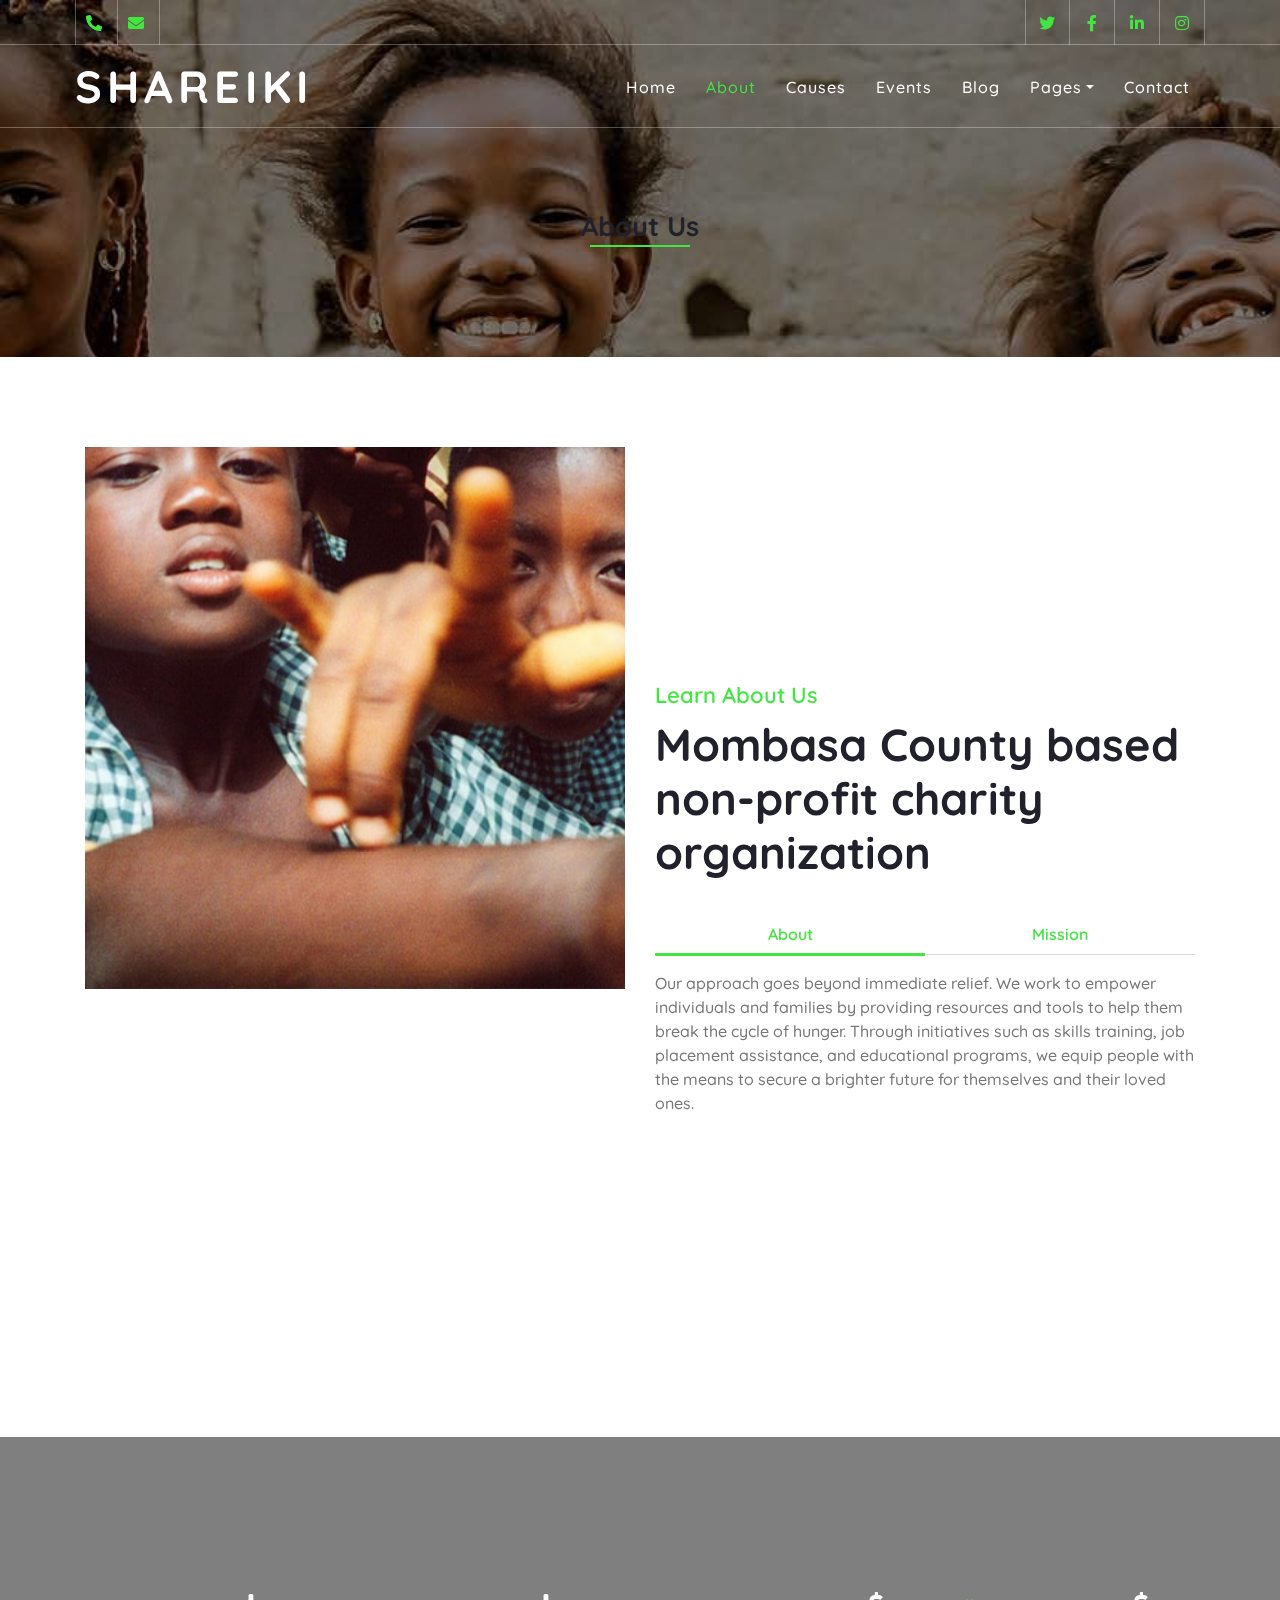
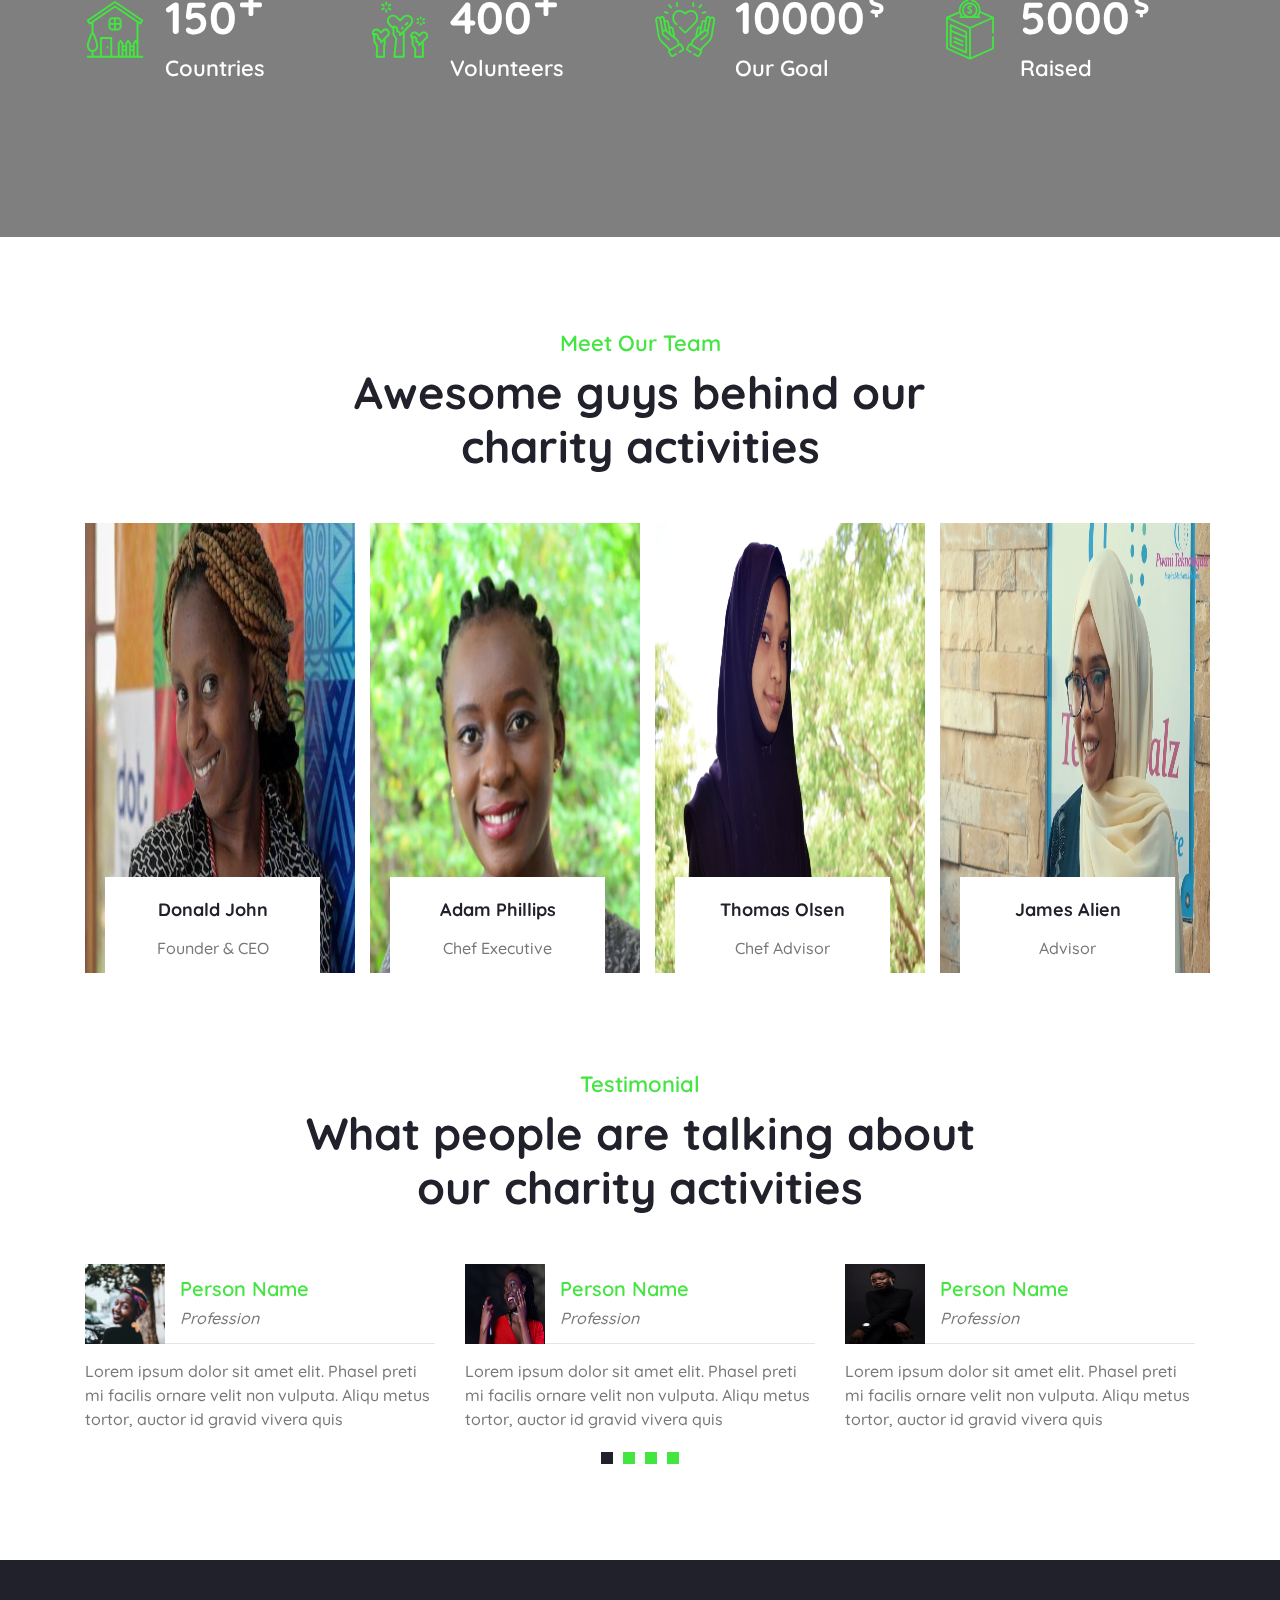
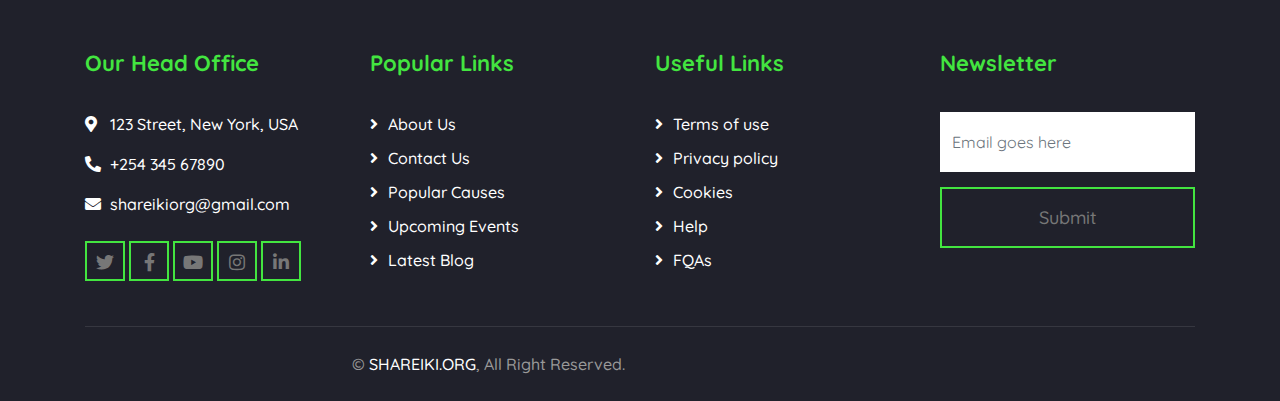
==== commit 583c7c02: "edits" ====
--- a/about.html
+++ b/about.html
@@ -2,7 +2,7 @@
 <html lang="en">
     <head>
         <meta charset="utf-8">
-        <title>HELPZ - Free Charity Website Template</title>
+        <title>shareiki.org</title>
         <meta content="width=device-width, initial-scale=1.0" name="viewport">
         <meta content="Free Website Template" name="keywords">
         <meta content="Free Website Template" name="description">
@@ -33,11 +33,11 @@
                         <div class="top-bar-left">
                             <div class="text">
                                 <i class="fa fa-phone-alt"></i>
-                                <p>+123 456 7890</p>
+                                <!-- <p>+123 456 7890</p> -->
                             </div>
                             <div class="text">
                                 <i class="fa fa-envelope"></i>
-                                <p>info@example.com</p>
+                                <!-- <p>info@example.com</p> -->
                             </div>
                         </div>
                     </div>
@@ -59,7 +59,7 @@
         <!-- Nav Bar Start -->
         <div class="navbar navbar-expand-lg bg-dark navbar-dark">
             <div class="container-fluid">
-                <a href="index.html" class="navbar-brand">Helpz</a>
+                <a href="index.html" class="navbar-brand">SHAREIKI</a>
                 <button type="button" class="navbar-toggler" data-toggle="collapse" data-target="#navbarCollapse">
                     <span class="navbar-toggler-icon"></span>
                 </button>
@@ -96,10 +96,10 @@
                     <div class="col-12">
                         <h2>About Us</h2>
                     </div>
-                    <div class="col-12">
+                    <!-- <div class="col-12">
                         <a href="">Home</a>
-                        <a href="">About Us</a>
-                    </div>
+                        <a href="about.html">About Us</a>
+                    </div> -->
                 </div>
             </div>
         </div>
@@ -116,7 +116,7 @@
                     <div class="col-lg-6">
                         <div class="section-header">
                             <p>Learn About Us</p>
-                            <h2>Worldwide non-profit charity organization</h2>
+                            <h2>Mombasa County based non-profit charity organization</h2>
                         </div>
                         <div class="about-tab">
                             <ul class="nav nav-pills nav-justified">
@@ -126,21 +126,21 @@
                                 <li class="nav-item">
                                     <a class="nav-link" data-toggle="pill" href="#tab-content-2">Mission</a>
                                 </li>
-                                <li class="nav-item">
+                                <!-- <li class="nav-item">
                                     <a class="nav-link" data-toggle="pill" href="#tab-content-3">Vision</a>
-                                </li>
+                                </li> -->
                             </ul>
 
                             <div class="tab-content">
                                 <div id="tab-content-1" class="container tab-pane active">
-                                    Lorem ipsum dolor sit amet, consectetur adipiscing elit. In vitae pellentesque turpis. Donec in hendrerit dui, vel blandit massa. Ut vestibulum suscipit cursus. Cras quis porta nulla, ut placerat risus. Aliquam nec magna eget velit luctus dictum. Phasellus et felis sed purus tristique dignissim. Morbi sit amet leo at purus accumsan pellentesque. Vivamus fermentum nisi vel dapibus blandit. Lorem ipsum dolor sit amet, consectetur adipiscing elit.
+                                   Our approach goes beyond immediate relief. We work to empower individuals and families by providing resources and tools to help them break the cycle of hunger. Through initiatives such as skills training, job placement assistance, and educational programs, we equip people with the means to secure a brighter future for themselves and their loved ones.
                                 </div>
                                 <div id="tab-content-2" class="container tab-pane fade">
-                                    Sed tincidunt, magna ut vehicula volutpat, turpis diam condimentum justo, posuere congue turpis massa in mi. Proin ornare at massa at fermentum. Nunc aliquet sed nisi iaculis ornare. Nam semper tortor eget est egestas, eu sagittis nunc sodales. Interdum et malesuada fames ac ante ipsum primis in faucibus. Praesent bibendum sapien sed purus molestie malesuada. Lorem ipsum dolor sit amet, consectetur adipiscing elit.
-                                </div>
-                                <div id="tab-content-3" class="container tab-pane fade">
+                                    Provide emergency food assistance and implement sustainable development projects, to promote food security and nutrition.
+                                </div>
+                               <!--  <div id="tab-content-3" class="container tab-pane fade">
                                     Aliquam dolor odio, mollis sed feugiat sit amet, feugiat ut sapien. Nunc eu dignissim lorem. Suspendisse at hendrerit enim. Interdum et malesuada fames ac ante ipsum primis in faucibus. Sed condimentum semper turpis vel facilisis. Nunc vel faucibus orci. Mauris ut mauris rhoncus, efficitur nisi at, venenatis quam. Praesent egestas pretium enim sit amet finibus. Curabitur at erat molestie, tincidunt lorem eget, consequat ligula.
-                                </div>
+                                </div> -->
                             </div>
                         </div>
                     </div>
@@ -356,8 +356,8 @@
                         <div class="footer-contact">
                             <h2>Our Head Office</h2>
                             <p><i class="fa fa-map-marker-alt"></i>123 Street, New York, USA</p>
-                            <p><i class="fa fa-phone-alt"></i>+012 345 67890</p>
-                            <p><i class="fa fa-envelope"></i>info@example.com</p>
+                            <p><i class="fa fa-phone-alt"></i>+254 345 67890</p>
+                            <p><i class="fa fa-envelope"></i>shareikiorg@gmail.com</p>
                             <div class="footer-social">
                                 <a class="btn btn-custom" href=""><i class="fab fa-twitter"></i></a>
                                 <a class="btn btn-custom" href=""><i class="fab fa-facebook-f"></i></a>
@@ -393,7 +393,7 @@
                             <form>
                                 <input class="form-control" placeholder="Email goes here">
                                 <button class="btn btn-custom">Submit</button>
-                                <label>Don't worry, we don't spam!</label>
+                                <!-- <label>Don't worry, we don't spam!</label> -->
                             </form>
                         </div>
                     </div>
@@ -402,11 +402,11 @@
             <div class="container copyright">
                 <div class="row">
                     <div class="col-md-6">
-                        <p>&copy; <a href="#">Your Site Name</a>, All Right Reserved.</p>
-                    </div>
-                    <div class="col-md-6">
+                        <p>&copy; <a href="#">SHAREIKI.ORG</a>, All Right Reserved.</p>
+                    </div>
+                    <!-- <div class="col-md-6">
                         <p>Designed By <a href="https://htmlcodex.com">HTML Codex</a></p>
-                    </div>
+                    </div> -->
                 </div>
             </div>
         </div>
--- a/css/style.css
+++ b/css/style.css
@@ -14,18 +14,18 @@
 h4,
 h5, 
 h6 {
-    color: #4a4c70;
+    color: #43e540;
 }
 
 a {
-    color: #4a4c70;
+    color: #43e540;
     transition: .3s;
 }
 
 a:hover,
 a:active,
 a:focus {
-    color: #FDBE33;
+    color: #93ef92;
     outline: none;
     text-decoration: none;
 }
@@ -33,12 +33,12 @@
 .btn.btn-custom {
     padding: 12px 20px;
     text-align: center; 
-   font-size: 16px;
+   font-size: 2vmin;
     font-weight: 500;
     color: #777777;
     border-radius: 0;
-    border: 2px solid #FDBE33;
-    box-shadow: inset 0 0 0 0 #FDBE33;
+    border: 2px solid #43e540;
+    box-shadow: inset 0 0 0 1 #43e540;
     transition: ease-out 0.3s;
     -webkit-transition: ease-out 0.3s;
     -moz-transition: ease-out 0.3s;
@@ -46,7 +46,7 @@
 
 .btn.btn-custom:hover {
     color: #20212B;
-    box-shadow: inset 0 0 0 30px #FDBE33;
+    box-shadow: inset 0 0 0 30px #93ef92;
 }
 
 .btn:focus,
@@ -118,7 +118,7 @@
 .back-to-top {
     position: fixed;
     display: none;
-    background: #FDBE33;
+    background: #43e540;
     width: 44px;
     height: 44px;
     text-align: center;
@@ -131,16 +131,16 @@
 }
 
 .back-to-top i {
-    color: #4a4c70;
+    color: whitesmoke;
     padding-top: 10px;
 }
 
 .back-to-top:hover {
-    background: #4a4c70;
+    background: #93ef92;
 }
 
 .back-to-top:hover i {
-    color: #FDBE33;
+    color: whitesmoke;
 }
 
 
@@ -186,7 +186,7 @@
 
 .top-bar .text i {
     font-size: 16px;
-    color: #FDBE33;
+    color: #43e540;
     margin-right: 5px;
 }
 
@@ -211,7 +211,7 @@
     width: 45px;
     height: 100%;
     font-size: 16px;
-    color: #FDBE33;
+    color: #43e540;
     border-right: 1px solid rgba(255, 255, 255, .3);
 }
 
@@ -221,7 +221,7 @@
 
 .top-bar .social a:hover {
     color: #ffffff;
-    background: #FDBE33;
+    background: #F43e540;
 }
 
 @media (min-width: 992px) {
@@ -273,7 +273,7 @@
 
 .navbar-dark .navbar-nav .nav-link:hover,
 .navbar-dark .navbar-nav .nav-link.active {
-    color: #FDBE33;
+    color: #43e540;
     transition: none;
 }
 
@@ -434,7 +434,7 @@
     display: flex;
     align-items: center;
     justify-content: center;
-    color: #FDBE33;
+    color: #43e540;
     background: rgba(256, 256, 256, .2);
     font-size: 22px;
     transition: .3s;
@@ -443,7 +443,7 @@
 .carousel .owl-nav .owl-prev:hover,
 .carousel .owl-nav .owl-next:hover {
     color: #ffffff;
-    background: #FDBE33;
+    background: #43e540;
 }
 
 .carousel .owl-nav .owl-prev {
@@ -536,10 +536,10 @@
     background-size: cover;
 }
 
-.page-header h2 {
-    position: relative;
-    color: #FDBE33;
-    font-size: 60px;
+ h2 {
+    position: relative;
+    color: #20212B;
+    font-size: 3vmin;
     font-weight: 700;
     margin-bottom: 20px;
     padding-bottom: 5px;
@@ -552,18 +552,18 @@
     height: 2px;
     left: calc(50% - 50px);
     bottom: 0;
-    background: #FDBE33;
+    background: #43e540;
 }
 
 .page-header a {
     position: relative;
     padding: 0 12px;
-    font-size: 22px;
+    font-size: 21px;
     color: #ffffff;
 }
 
 .page-header a:hover {
-    color: #FDBE33;
+    color: #43e540;
 }
 
 .page-header a::after {
@@ -626,7 +626,7 @@
     font-size: 22px;
     font-weight: 600;
     text-transform: capitalize;
-    color: #FDBE33;
+    color: #43e540;
 }
 
 .section-header h2 {
@@ -688,9 +688,9 @@
 
 .about .about-tab .nav.nav-pills .nav-link:hover,
 .about .about-tab .nav.nav-pills .nav-link.active {
-    color: #FDBE33;
+    color: #43e540;
     padding-bottom: 7px;
-    border-bottom: 3px solid #FDBE33;
+    border-bottom: 3px solid #43e540;
 }
 
 .about .about-tab .tab-content {
@@ -735,7 +735,7 @@
 .service .service-icon i {
     position: relative;
     display: block;
-    color: #FDBE33;
+    color: #43e540;
     font-size: 60px;
     line-height: 60px;
     margin-top: 5px;
@@ -816,7 +816,7 @@
 
 .donate .donate-form {
     padding: 90px 30px;
-    background: #FDBE33;
+    background: #43e540;
 }
 
 .donate .donate-form .control-group {
@@ -859,7 +859,7 @@
 
 .donate .donate-form .btn.btn-custom:hover,
 .donate .donate-form .btn.btn-custom.active {
-    color: #FDBE33;
+    color: #43e540;
     border: 1px solid #ffffff;
     box-shadow: inset 0 0 0 30px #ffffff;
 }
@@ -917,7 +917,7 @@
 .causes .progress .progress-bar {
     position: relative;
     width: 0px;
-    background: #FDBE33;
+    background: #43e540;
     overflow: visible;
     transition: 2s;
 }
@@ -929,7 +929,7 @@
     height: 23px;
     display: inline-block;
     padding: 2px 6px;
-    background: #FDBE33;
+    background: #43e540;
     color: #20212B;
 }
 
@@ -941,7 +941,7 @@
     top: 23px;
     left: calc(50% - 6px);
     border: 6px solid;
-    border-color: #FDBE33 transparent transparent transparent;
+    border-color: #43e540 transparent transparent transparent;
 }
 
 .causes .progress-text {
@@ -980,7 +980,7 @@
 
 .causes .causes-btn .btn:last-child {
     color: #20212B;
-    background: #FDBE33;
+    background: #43e540;
 }
 
 .causes .causes-btn .btn:last-child:hover {
@@ -1012,7 +1012,7 @@
     margin-top: 10px;
     font-size: 60px;
     line-height: 60px;
-    color: #FDBE33;
+    color: #43e540;
 }
 
 .facts .facts-text {
@@ -1071,10 +1071,13 @@
 .team .team-img {
     position: relative;
     overflow: hidden;
+    width: 30vmin;
+    height: 50vmin;
 }
 
 .team .team-img img {
     width: 100%;
+    height: 100%;
     transform: scale(1.1);
     margin-bottom: -15px;
     transition: .3s;
@@ -1121,13 +1124,13 @@
     text-align: center;
     font-size: 14px;
     color: #4a4c70;
-    border: 2px solid #FDBE33;
+    border: 2px solid #43e540;
     transition: .3s;
 }
 
 .team .team-social a:hover {
     color: #20212B;
-    background: #FDBE33;
+    background: #43e540;
 }
 
 .team .team-item:hover .team-text {
@@ -1169,6 +1172,7 @@
 .testimonial .testimonial-profile img {
     width: 80px;
     margin-bottom: -1px;
+    height: 80px;
 }
 
 .testimonial .testimonial-name {
@@ -1202,7 +1206,7 @@
     width: 12px;
     height: 12px;
     border-radius: 0;
-    background: #FDBE33;
+    background: #43e540;
 }
 
 .testimonial .owl-dot.active {
@@ -1247,7 +1251,7 @@
 
 .volunteer .volunteer-form {
     padding: 90px 30px;
-    background: #FDBE33;
+    background: #43e540;
 }
 
 .volunteer .volunteer-form .control-group {
@@ -1363,7 +1367,7 @@
     height: 40px;
     top: calc(50% - 20px);
     left: -1px;
-    background: #FDBE33;
+    background: #43e540;
 }
 
 .event .event-text h3 {
@@ -1453,7 +1457,7 @@
 }
 
 .blog .blog-text h3 a:hover {
-    color: #FDBE33;
+    color: #43e540;
 }
 
 .blog .blog-text p {
@@ -1619,8 +1623,8 @@
 
 .single .single-tags a:hover {
     color: #ffffff;
-    background: #FDBE33;
-    border-color: #FDBE33;
+    background: #43e540;
+    border-color: #43e540;
 }
 
 .single .single-bio {
@@ -1698,7 +1702,7 @@
 }
 
 .single .post-item .post-text a:hover {
-    color: #FDBE33;
+    color: #43e540;
 }
 
 .single .post-item .post-meta {
@@ -1747,7 +1751,7 @@
 
 .single .related-slider .owl-nav .owl-prev:hover,
 .single .related-slider .owl-nav .owl-next:hover {
-    color: #FDBE33;
+    color: #43e540;
     background: #4a4c70;
 }
 
@@ -1895,7 +1899,7 @@
 
 .sidebar .search-widget input:focus {
     box-shadow: none;
-    border-color: #FDBE33;
+    border-color: #43e540;
 }
 
 .sidebar .search-widget .btn {
@@ -1991,7 +1995,7 @@
     margin: 5px;
     display: inline-block;
     padding: 7px 15px;
-    font-size: 14px;
+    font-size: 14px;                           43e540
     font-weight: 500;
     color: #4a4c70;
     border: 1px solid #4a4c70;
@@ -2000,7 +2004,7 @@
 
 .single .tag-widget a:hover {
     color: #ffffff;
-    background: #FDBE33;
+    background: #43e540;
     border-color: #FDBE33;
 }
 
@@ -2044,7 +2048,7 @@
     margin-bottom: 30px;
     font-size: 22px;
     font-weight: 700;
-    color: #FDBE33;
+    color: #43e540;
 }
 
 .footer .footer-link a {
@@ -2063,7 +2067,7 @@
 }
 
 .footer .footer-link a:hover {
-    color: #FDBE33;
+    color: #43e540;
     letter-spacing: 1px;
 }
 
@@ -2134,7 +2138,7 @@
 }
 
 .footer .copyright p a:hover {
-    color: #FDBE33;
+    color: #43e540;
 }
 
 @media (max-width: 767.98px) {
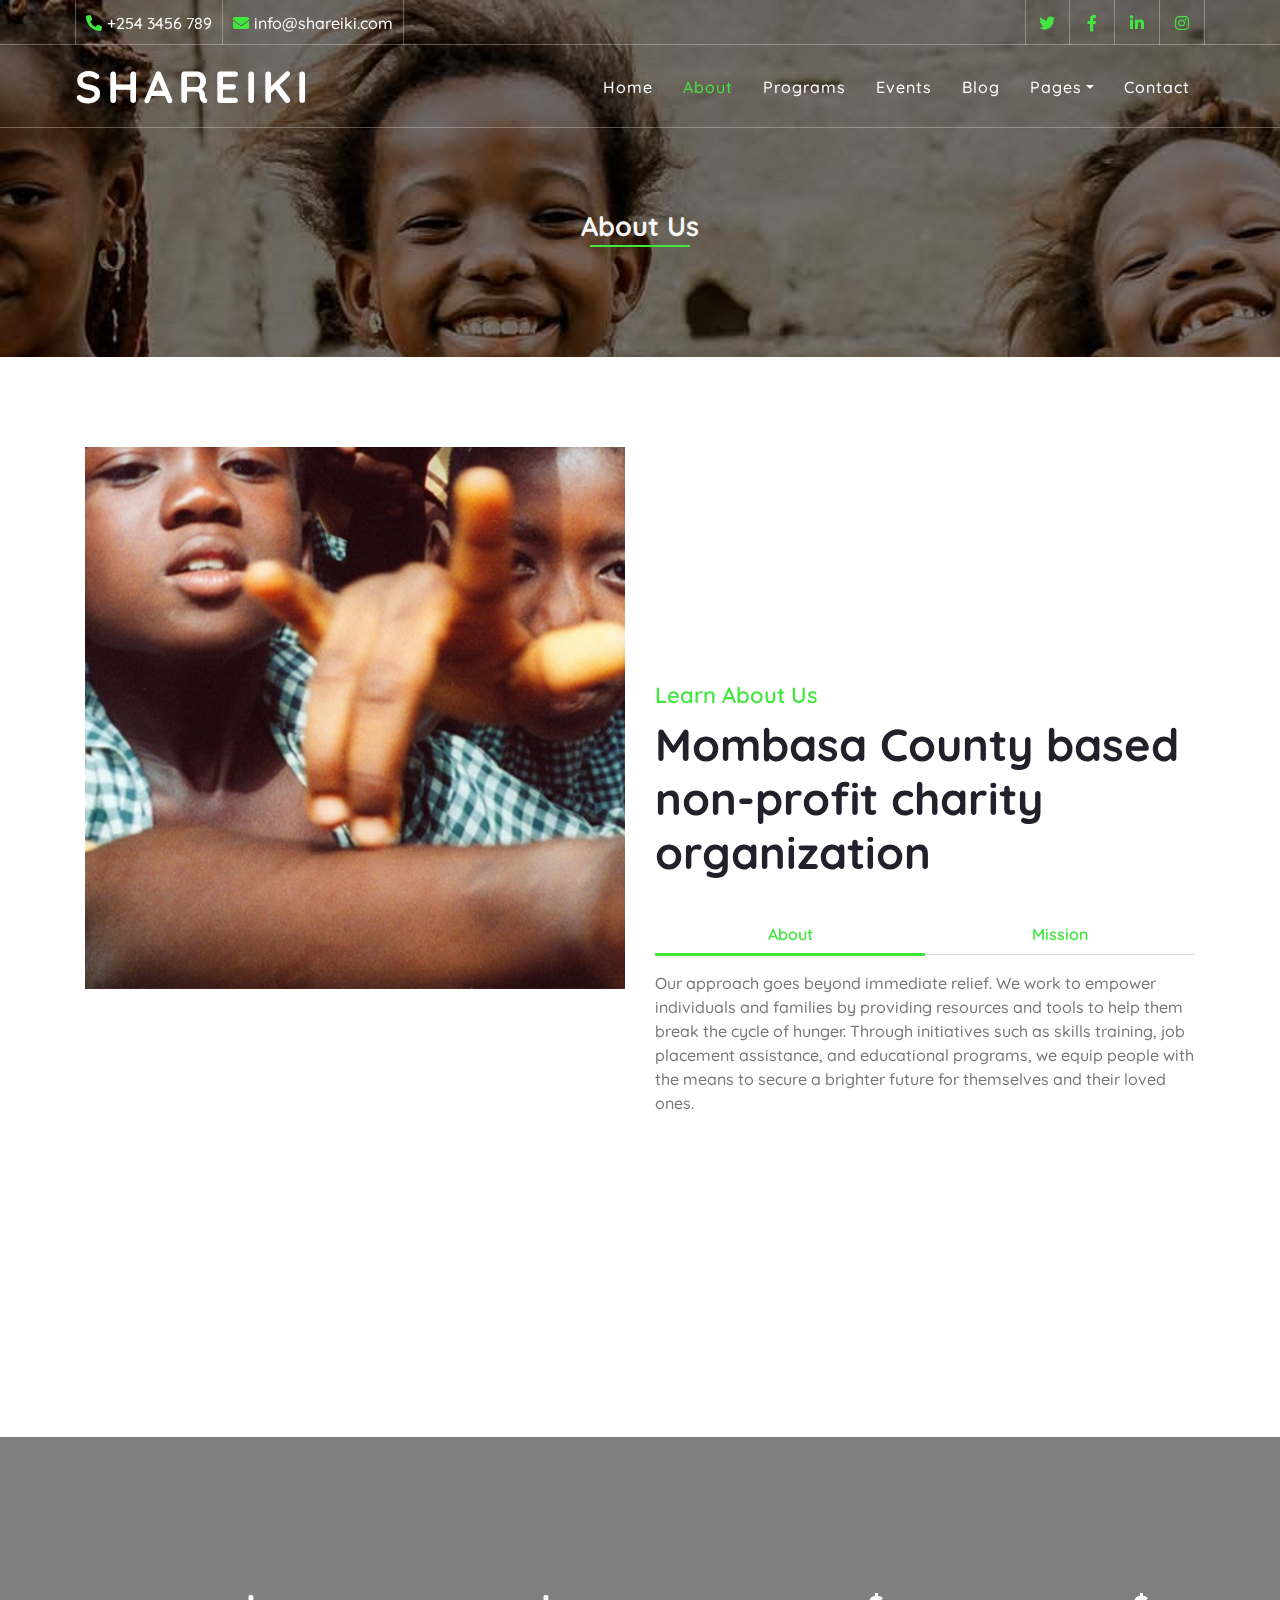
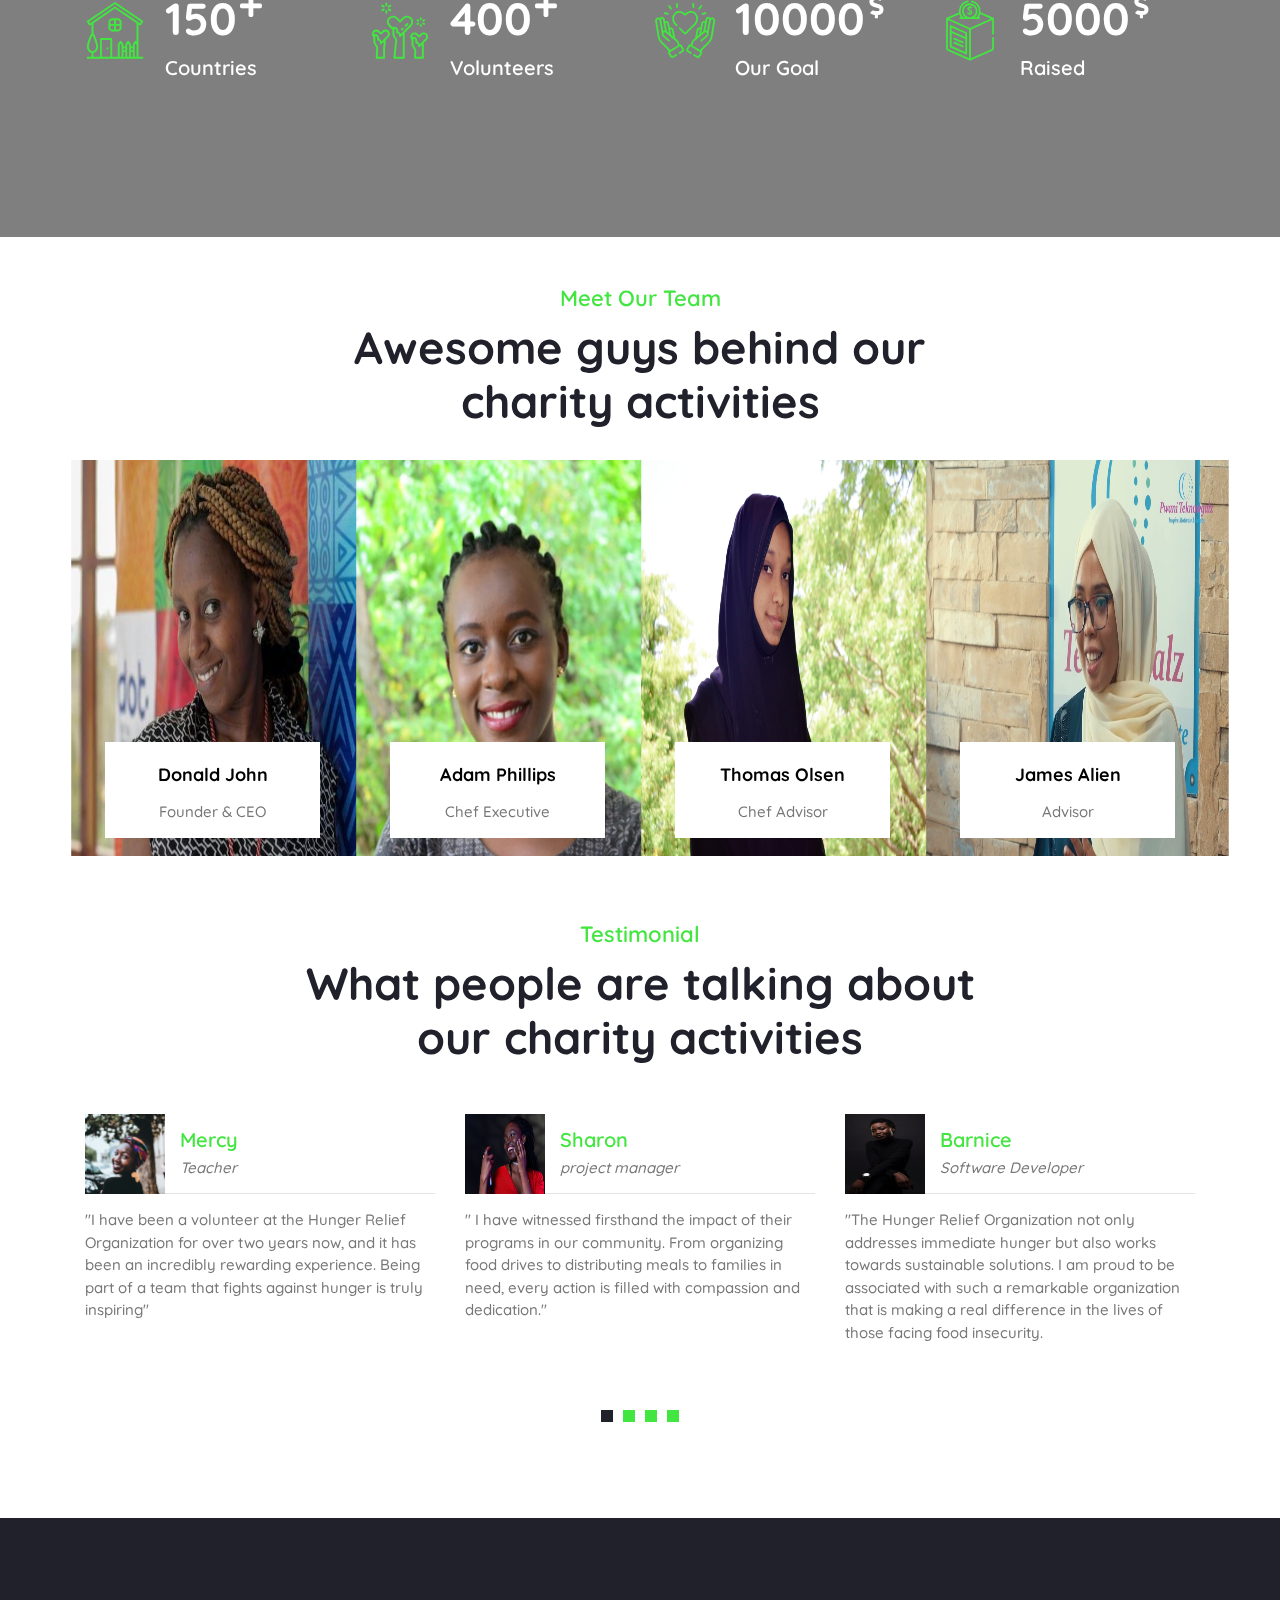
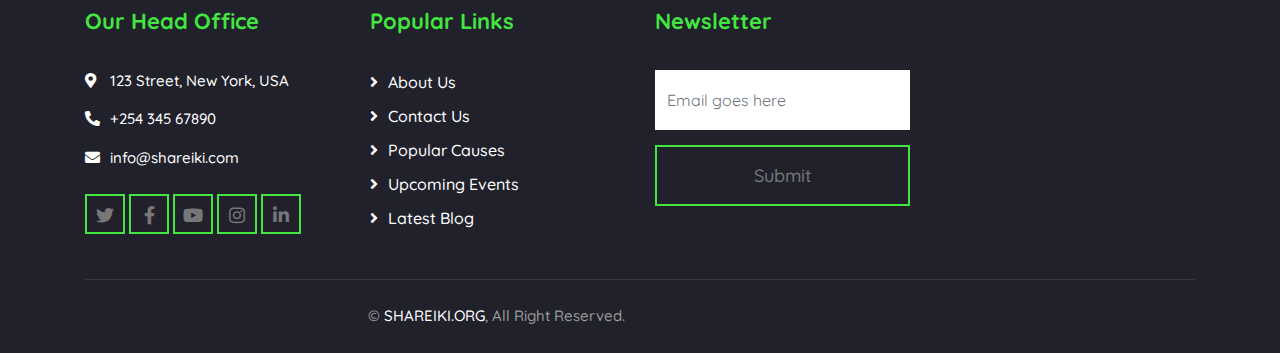
==== commit 70ac056f: "y" ====
--- a/about.html
+++ b/about.html
@@ -2,7 +2,7 @@
 <html lang="en">
     <head>
         <meta charset="utf-8">
-        <title>shareiki.org</title>
+        <title>shareiki/about</title>
         <meta content="width=device-width, initial-scale=1.0" name="viewport">
         <meta content="Free Website Template" name="keywords">
         <meta content="Free Website Template" name="description">
@@ -33,11 +33,11 @@
                         <div class="top-bar-left">
                             <div class="text">
                                 <i class="fa fa-phone-alt"></i>
-                                <!-- <p>+123 456 7890</p> -->
+                                <p>+254 3456 789</p>
                             </div>
                             <div class="text">
                                 <i class="fa fa-envelope"></i>
-                                <!-- <p>info@example.com</p> -->
+                                <p>info@shareiki.com</p>
                             </div>
                         </div>
                     </div>
@@ -68,16 +68,16 @@
                     <div class="navbar-nav ml-auto">
                         <a href="index.html" class="nav-item nav-link">Home</a>
                         <a href="about.html" class="nav-item nav-link active">About</a>
-                        <a href="causes.html" class="nav-item nav-link">Causes</a>
+                        <a href="causes.html" class="nav-item nav-link">Programs</a>
                         <a href="event.html" class="nav-item nav-link">Events</a>
                         <a href="blog.html" class="nav-item nav-link">Blog</a>
                         <div class="nav-item dropdown">
                             <a href="#" class="nav-link dropdown-toggle" data-toggle="dropdown">Pages</a>
                             <div class="dropdown-menu">
-                                <a href="single.html" class="dropdown-item">Detail Page</a>
                                 <a href="service.html" class="dropdown-item">What We Do</a>
                                 <a href="team.html" class="dropdown-item">Meet The Team</a>
-                                <a href="donate.html" class="dropdown-item">Donate Now</a>
+                                <!-- <a href="donate.html" class="dropdown-item">Donate Now</a> -->
+                                <a href="eventsignup.html" class="dropdown-item">Events Sign Up</a>
                                 <a href="volunteer.html" class="dropdown-item">Become A Volunteer</a>
                             </div>
                         </div>
@@ -290,13 +290,13 @@
                         <div class="testimonial-profile">
                             <img src="img/testimonial-1.jpg" alt="Image">
                             <div class="testimonial-name">
-                                <h3>Person Name</h3>
-                                <p>Profession</p>
+                                <h3>Sharon</h3>
+                                <p>project manager</p>
                             </div>
                         </div>
                         <div class="testimonial-text">
                             <p>
-                                Lorem ipsum dolor sit amet elit. Phasel preti mi facilis ornare velit non vulputa. Aliqu metus tortor, auctor id gravid vivera quis
+                               " I have witnessed firsthand the impact of their programs in our community. From organizing food drives to distributing meals to families in need, every action is filled with compassion and dedication."
                             </p>
                         </div>
                     </div>
@@ -304,13 +304,13 @@
                         <div class="testimonial-profile">
                             <img src="img/testimonial-2.jpg" alt="Image">
                             <div class="testimonial-name">
-                                <h3>Person Name</h3>
-                                <p>Profession</p>
+                                <h3>Barnice</h3>
+                                <p>Software Developer</p>
                             </div>
                         </div>
                         <div class="testimonial-text">
                             <p>
-                                Lorem ipsum dolor sit amet elit. Phasel preti mi facilis ornare velit non vulputa. Aliqu metus tortor, auctor id gravid vivera quis
+                                "The Hunger Relief Organization not only addresses immediate hunger but also works towards sustainable solutions. I am proud to be associated with such a remarkable organization that is making a real difference in the lives of those facing food insecurity.
                             </p>
                         </div>
                     </div>
@@ -318,13 +318,13 @@
                         <div class="testimonial-profile">
                             <img src="img/testimonial-3.jpg" alt="Image">
                             <div class="testimonial-name">
-                                <h3>Person Name</h3>
-                                <p>Profession</p>
+                                <h3>Ryan</h3>
+                                <p>Software Developer</p>
                             </div>
                         </div>
                         <div class="testimonial-text">
                             <p>
-                                Lorem ipsum dolor sit amet elit. Phasel preti mi facilis ornare velit non vulputa. Aliqu metus tortor, auctor id gravid vivera quis
+                                It's heartwarming to see the smiles on people's faces when they receive the much-needed support. The Hunger Relief Organization not only addresses immediate hunger but also works towards sustainable solutions. I am proud to be associated with such a remarkable organization that is making a real difference in the lives of those facing food insecurity."
                             </p>
                         </div>
                     </div>
@@ -332,13 +332,13 @@
                         <div class="testimonial-profile">
                             <img src="img/testimonial-4.jpg" alt="Image">
                             <div class="testimonial-name">
-                                <h3>Person Name</h3>
-                                <p>Profession</p>
+                                <h3>Mercy</h3>
+                                <p>Teacher</p>
                             </div>
                         </div>
                         <div class="testimonial-text">
                             <p>
-                                Lorem ipsum dolor sit amet elit. Phasel preti mi facilis ornare velit non vulputa. Aliqu metus tortor, auctor id gravid vivera quis
+                               "I have been a volunteer at the Hunger Relief Organization for over two years now, and it has been an incredibly rewarding experience. Being part of a team that fights against hunger is truly inspiring"
                             </p>
                         </div>
                     </div>
@@ -357,7 +357,7 @@
                             <h2>Our Head Office</h2>
                             <p><i class="fa fa-map-marker-alt"></i>123 Street, New York, USA</p>
                             <p><i class="fa fa-phone-alt"></i>+254 345 67890</p>
-                            <p><i class="fa fa-envelope"></i>shareikiorg@gmail.com</p>
+                            <p><i class="fa fa-envelope"></i>info@shareiki.com</p>
                             <div class="footer-social">
                                 <a class="btn btn-custom" href=""><i class="fab fa-twitter"></i></a>
                                 <a class="btn btn-custom" href=""><i class="fab fa-facebook-f"></i></a>
@@ -377,7 +377,7 @@
                             <a href="">Latest Blog</a>
                         </div>
                     </div>
-                    <div class="col-lg-3 col-md-6">
+                   <!--  <div class="col-lg-3 col-md-6">
                         <div class="footer-link">
                             <h2>Useful Links</h2>
                             <a href="">Terms of use</a>
@@ -386,7 +386,7 @@
                             <a href="">Help</a>
                             <a href="">FQAs</a>
                         </div>
-                    </div>
+                    </div> -->
                     <div class="col-lg-3 col-md-6">
                         <div class="footer-newsletter">
                             <h2>Newsletter</h2>
--- a/css/style.css
+++ b/css/style.css
@@ -15,6 +15,9 @@
 h5, 
 h6 {
     color: #43e540;
+}
+p{
+    font-size: 15px;
 }
 
 a {
@@ -223,11 +226,36 @@
     color: #ffffff;
     background: #F43e540;
 }
-
-@media (min-width: 992px) {
+@media (min-width: 3400px){
+    body html{
+        box-sizing: border-box;
+
+    }
+    .team .team-img img {
+    width: 250%;
+    height: 100%;
+    transform: scale(1.1);
+    margin-bottom: -15px;
+    transition: .3s;
+    display: flex;
+
+}
+}
+
+@media (min-width: 927px) {
     .top-bar {
         padding: 0 60px;
     }
+    .team .team-img img {
+    width: 170%;
+    height: 100%;
+    transform: scale(1.1);
+    transition: 0.3s;
+    border: ;
+}
+.navbar{
+    width: 100%;
+}
 }
 
 
@@ -283,6 +311,7 @@
     border-radius: 0;
     background: #f8f9fa;
 }
+
 
 @media (min-width: 992px) {
     .navbar {
@@ -494,6 +523,7 @@
         font-size: 15px;
         letter-spacing: 0;
     }
+
 }
 
 @media (max-width: 767.98px) {
@@ -535,10 +565,13 @@
     background-repeat: no-repeat;
     background-size: cover;
 }
+.page-header h2{
+    color: whitesmoke;
+}
 
  h2 {
     position: relative;
-    color: #20212B;
+    color:black;
     font-size: 3vmin;
     font-weight: 700;
     margin-bottom: 20px;
@@ -553,6 +586,7 @@
     left: calc(50% - 50px);
     bottom: 0;
     background: #43e540;
+    color: whitesmoke;
 }
 
 .page-header a {
@@ -632,7 +666,7 @@
 .section-header h2 {
     margin: 0;
     font-size: 45px;
-    font-weight: 700;
+    color: #20212b;
 }
 
 @media (max-width: 991.98px) {
@@ -870,21 +904,32 @@
 /********** Causes CSS *********/
 /*******************************/
 .causes {
-    position: relative;
     width: 100%;
     padding: 45px 0;
 }
+
+
 
 .causes .causes-carousel {
     width: calc(100% + 30px);
     margin-left: -15px;
     margin-right: -15px;
+
+}
+
+
+.owl-carousel{
+    display: flex;
+    
+
 }
 
 .causes .causes-item {
     margin: 0 15px;
-    overflow: hidden;
-    background: #f3f6ff;
+    background: #f3f6ff; 
+    height: 650px; 
+
+    
 }
 
 .causes .causes-img {
@@ -926,7 +971,7 @@
     position: absolute;
     top: -32px;
     right: 0;
-    height: 23px;
+    height: 22px;
     display: inline-block;
     padding: 2px 6px;
     background: #43e540;
@@ -959,33 +1004,40 @@
 }
 
 .causes .causes-text h3 {
-    font-size: 22px;
+    font-size: 21px;
     font-weight: 700;
 }
 
 .causes .causes-text p {
     margin: 0;
+    font-size: 15px;
 }
 
 .causes .causes-btn {
     margin-top: 25px;
     display: flex;
     justify-content: space-between;
+    position: absolute;
+    left: 30%;
+
 }
 
 .causes .causes-btn .btn {
     padding: 10px 0;
-    width: 50%;
+    width: 100px;
+    justify-items: space-between;
 }
 
 .causes .causes-btn .btn:last-child {
     color: #20212B;
     background: #43e540;
+
 }
 
 .causes .causes-btn .btn:last-child:hover {
     color: #ffffff;
 }
+
 
 
 
@@ -1048,7 +1100,7 @@
 
 .facts .facts-text p {
     color: #ffffff;
-    font-size: 22px;
+    font-size: 20px;
     font-weight: 600;
     margin: 0;
 }
@@ -1060,7 +1112,7 @@
 .team {
     position: relative;
     width: 100%;
-    padding: 45px 0 15px 0;
+/*    padding: 45px 0 ;*/
 }
 
 .team .team-item {
@@ -1070,13 +1122,12 @@
 
 .team .team-img {
     position: relative;
-    overflow: hidden;
-    width: 30vmin;
-    height: 50vmin;
+    width: 18vmin;
+    height: 40vmin;
 }
 
 .team .team-img img {
-    width: 100%;
+    width: 170%;
     height: 100%;
     transform: scale(1.1);
     margin-bottom: -15px;
@@ -1084,7 +1135,7 @@
 }
 
 .team .team-item:hover img {
-    margin: -15px 0 0 0;
+    margin: 15px 0 0 0;
 }
 
 .team .team-text {
@@ -1241,26 +1292,29 @@
 }
 
 .volunteer .volunteer-content .section-header h2 {
-    color: #ffffff;
+    color: whitesmoke;
 }
 
 .volunteer .volunteer-text p {
-    color: #ffffff;
+    color: whitesmoke;
     font-size: 18px;
 }
 
 .volunteer .volunteer-form {
     padding: 90px 30px;
-    background: #43e540;
+    background: #55f232;
+    opacity: 0.7;
+    
 }
 
 .volunteer .volunteer-form .control-group {
     margin-bottom: 15px;
+  
 }
 
 .volunteer .volunteer-form .form-control {
     height: 60px;
-    color: #ffffff;
+    color: black;
     padding: 0 15px;
     border-radius: 0;
     border: 1px solid #ffffff;
@@ -1371,7 +1425,7 @@
 }
 
 .event .event-text h3 {
-    font-size: 25px;
+    font-size: 24px;
     font-weight: 700;
     margin-bottom: 10px;
 }
@@ -1381,8 +1435,10 @@
 }
 
 .event .btn.btn-custom {
-    margin-top: 20px;
-    padding: 8px 30px;
+   margin-top: 20px;
+    padding: 8px auto;
+    margin:  10% 30%;
+    
 }
 
 @media (max-width: 575.98px) {
@@ -1416,6 +1472,23 @@
     .event .event-text::after {
         display: none;
     }
+
+    .team{
+        margin: 0 auto;
+        justify-content: center;
+    }
+
+    .team .team-img img {
+        align-items: center;
+    width: 500px;
+    height: 500px;
+    transform: scale(1.1);
+    transition: .3s;
+    margin-bottom: 50px;
+    display: relative;
+    justify-content: space-between;
+}
+
 }
 
 
@@ -1425,14 +1498,15 @@
 /*******************************/
 .blog {
     position: relative;
-    width: 100%;
+/*    width: 100%;*/
     padding: 45px 0 15px 0;
 }
 
 .blog .blog-item {
-    margin-bottom: 30px;
-    padding-bottom: 30px;
+    margin-bottom: 10px;
+    padding-bottom: 10px;
     background: #f3f6ff;
+    background-height:70vmin;
 }
 
 .blog .blog-img {
@@ -1445,6 +1519,7 @@
 
 .blog .blog-text {
     padding: 30px 30px 15px 30px;
+    height: 500px;
 }
 
 .blog .blog-text h3 {
@@ -1762,7 +1837,7 @@
 
 .single .single-comment h2 {
     font-size: 30px;
-    font-weight: 700;
+    
     margin-bottom: 25px;
 }
 
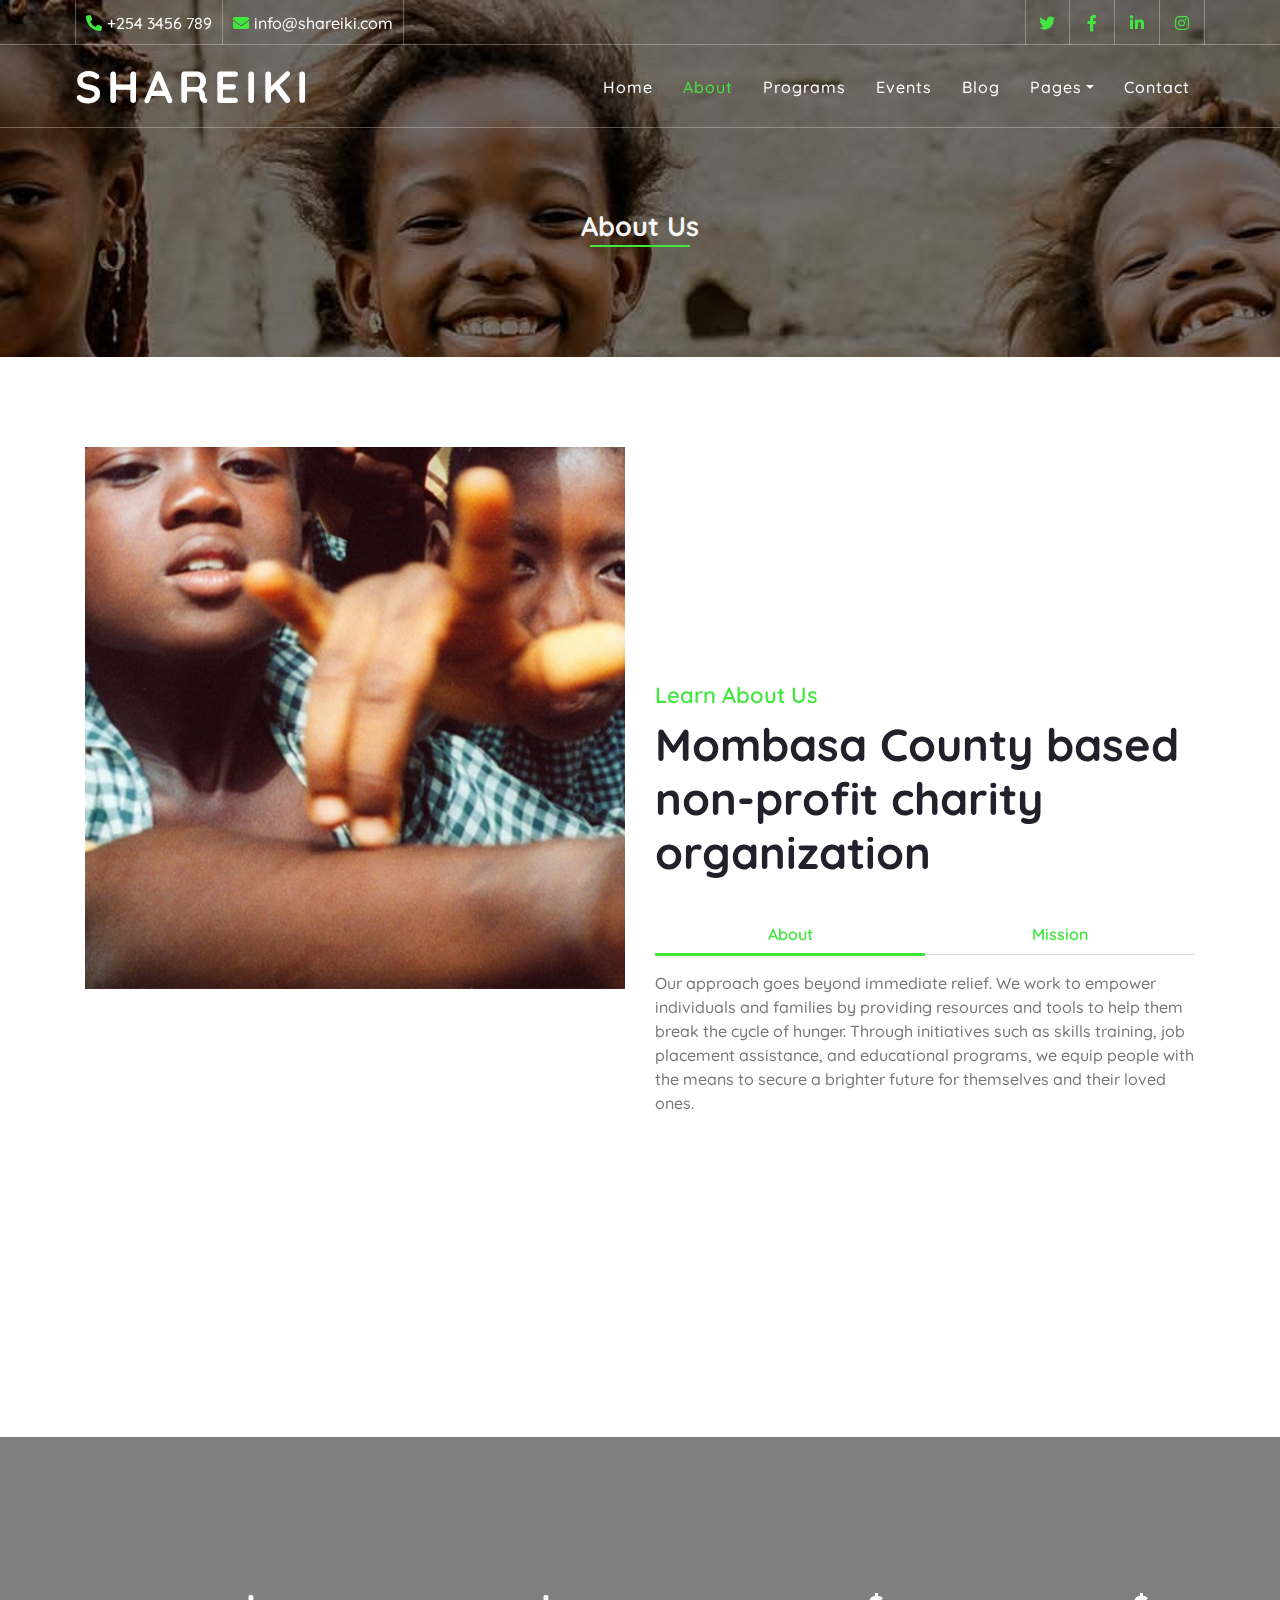
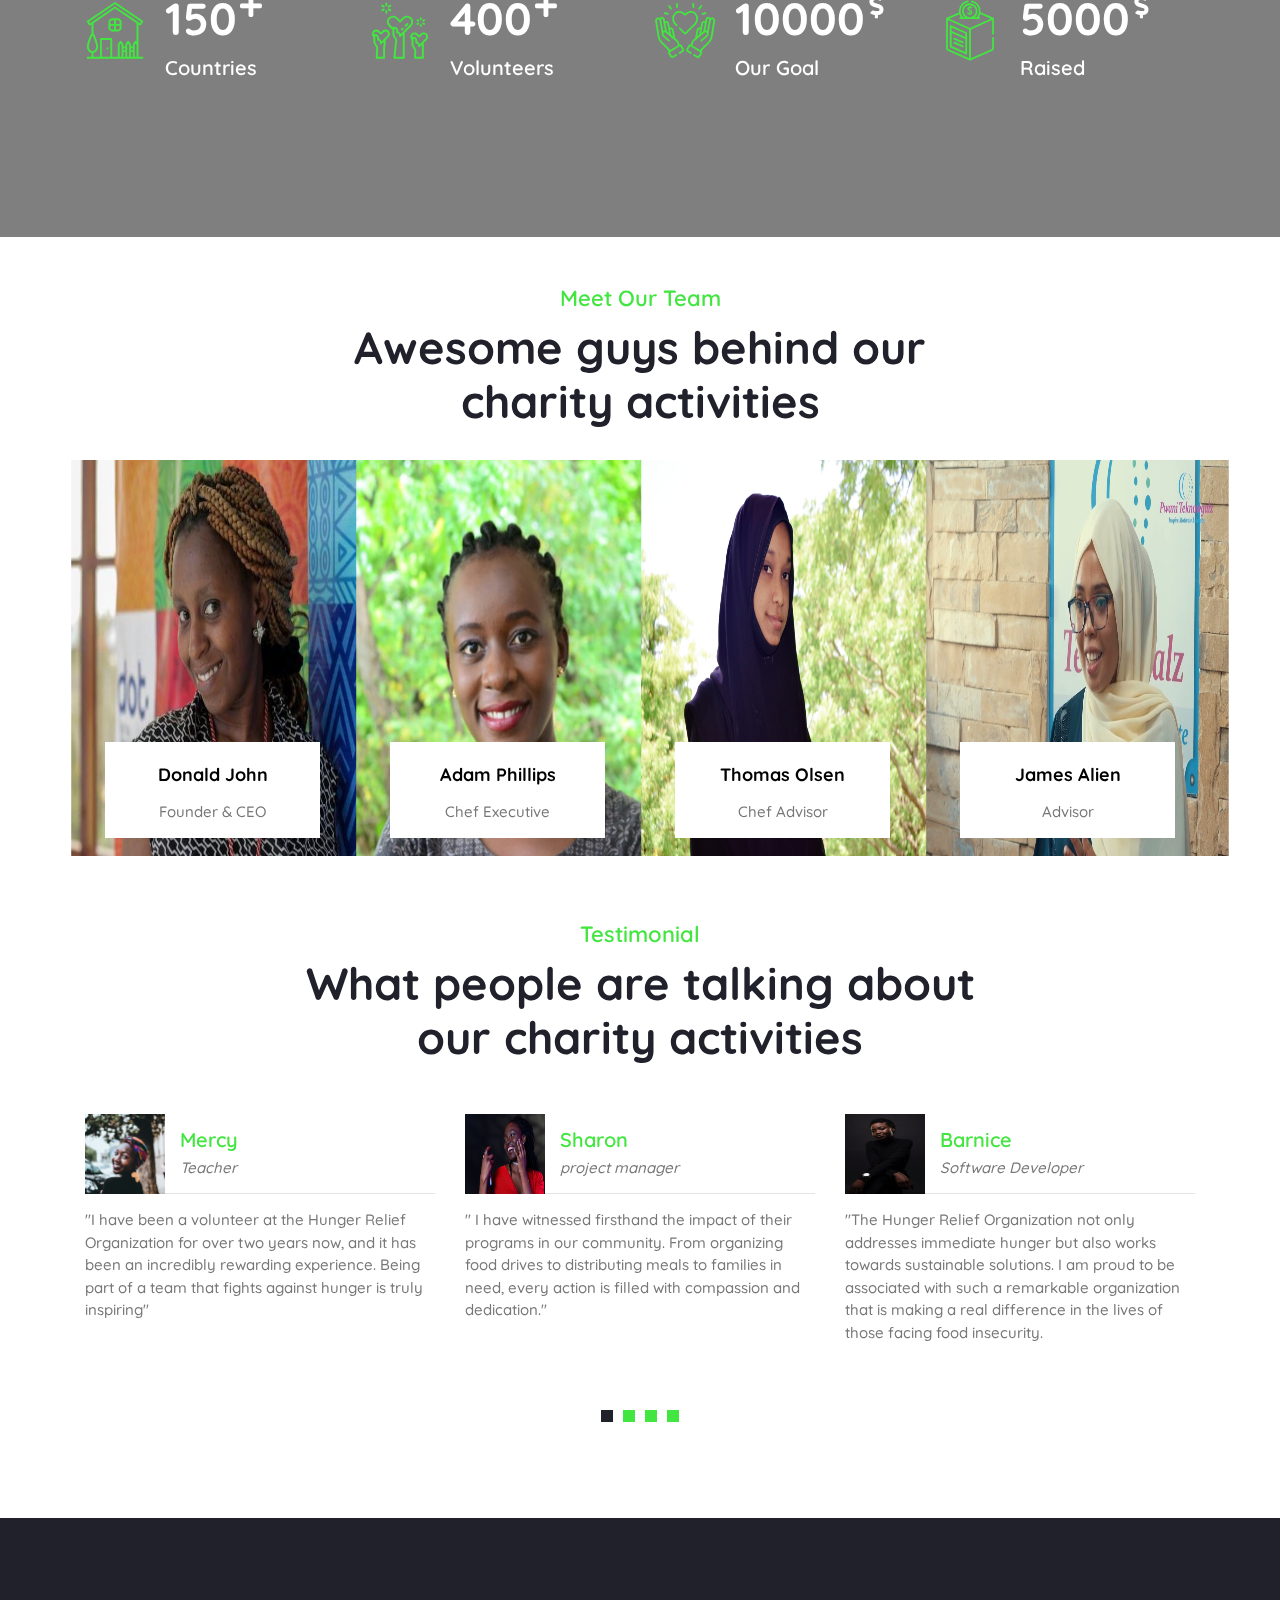
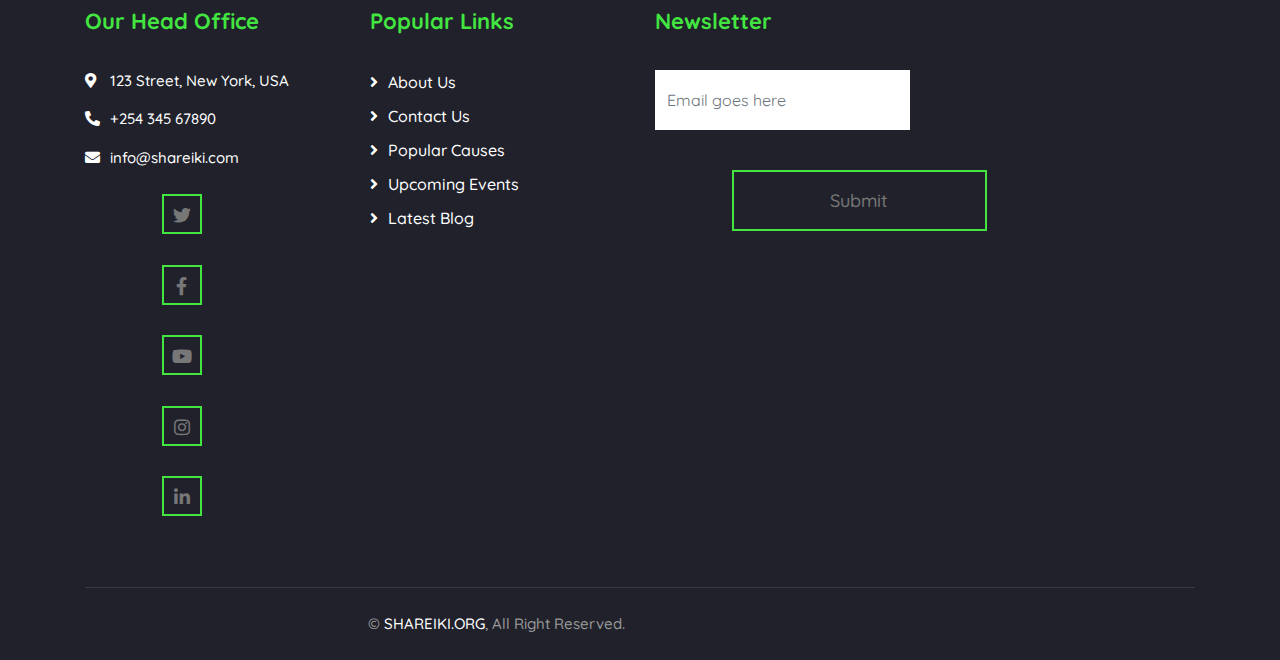
==== commit e2c125cf: "edits" ====
--- a/about.html
+++ b/about.html
@@ -4,8 +4,6 @@
         <meta charset="utf-8">
         <title>shareiki/about</title>
         <meta content="width=device-width, initial-scale=1.0" name="viewport">
-        <meta content="Free Website Template" name="keywords">
-        <meta content="Free Website Template" name="description">
 
         <!-- Favicon -->
         <link href="img/favicon.ico" rel="icon">
--- a/css/style.css
+++ b/css/style.css
@@ -34,7 +34,7 @@
 }
 
 .btn.btn-custom {
-    padding: 12px 20px;
+    padding: 8px auto;
     text-align: center; 
    font-size: 2vmin;
     font-weight: 500;
@@ -45,6 +45,8 @@
     transition: ease-out 0.3s;
     -webkit-transition: ease-out 0.3s;
     -moz-transition: ease-out 0.3s;
+     margin-top: 20px;
+    margin:  10% 30%;
 }
 
 .btn.btn-custom:hover {
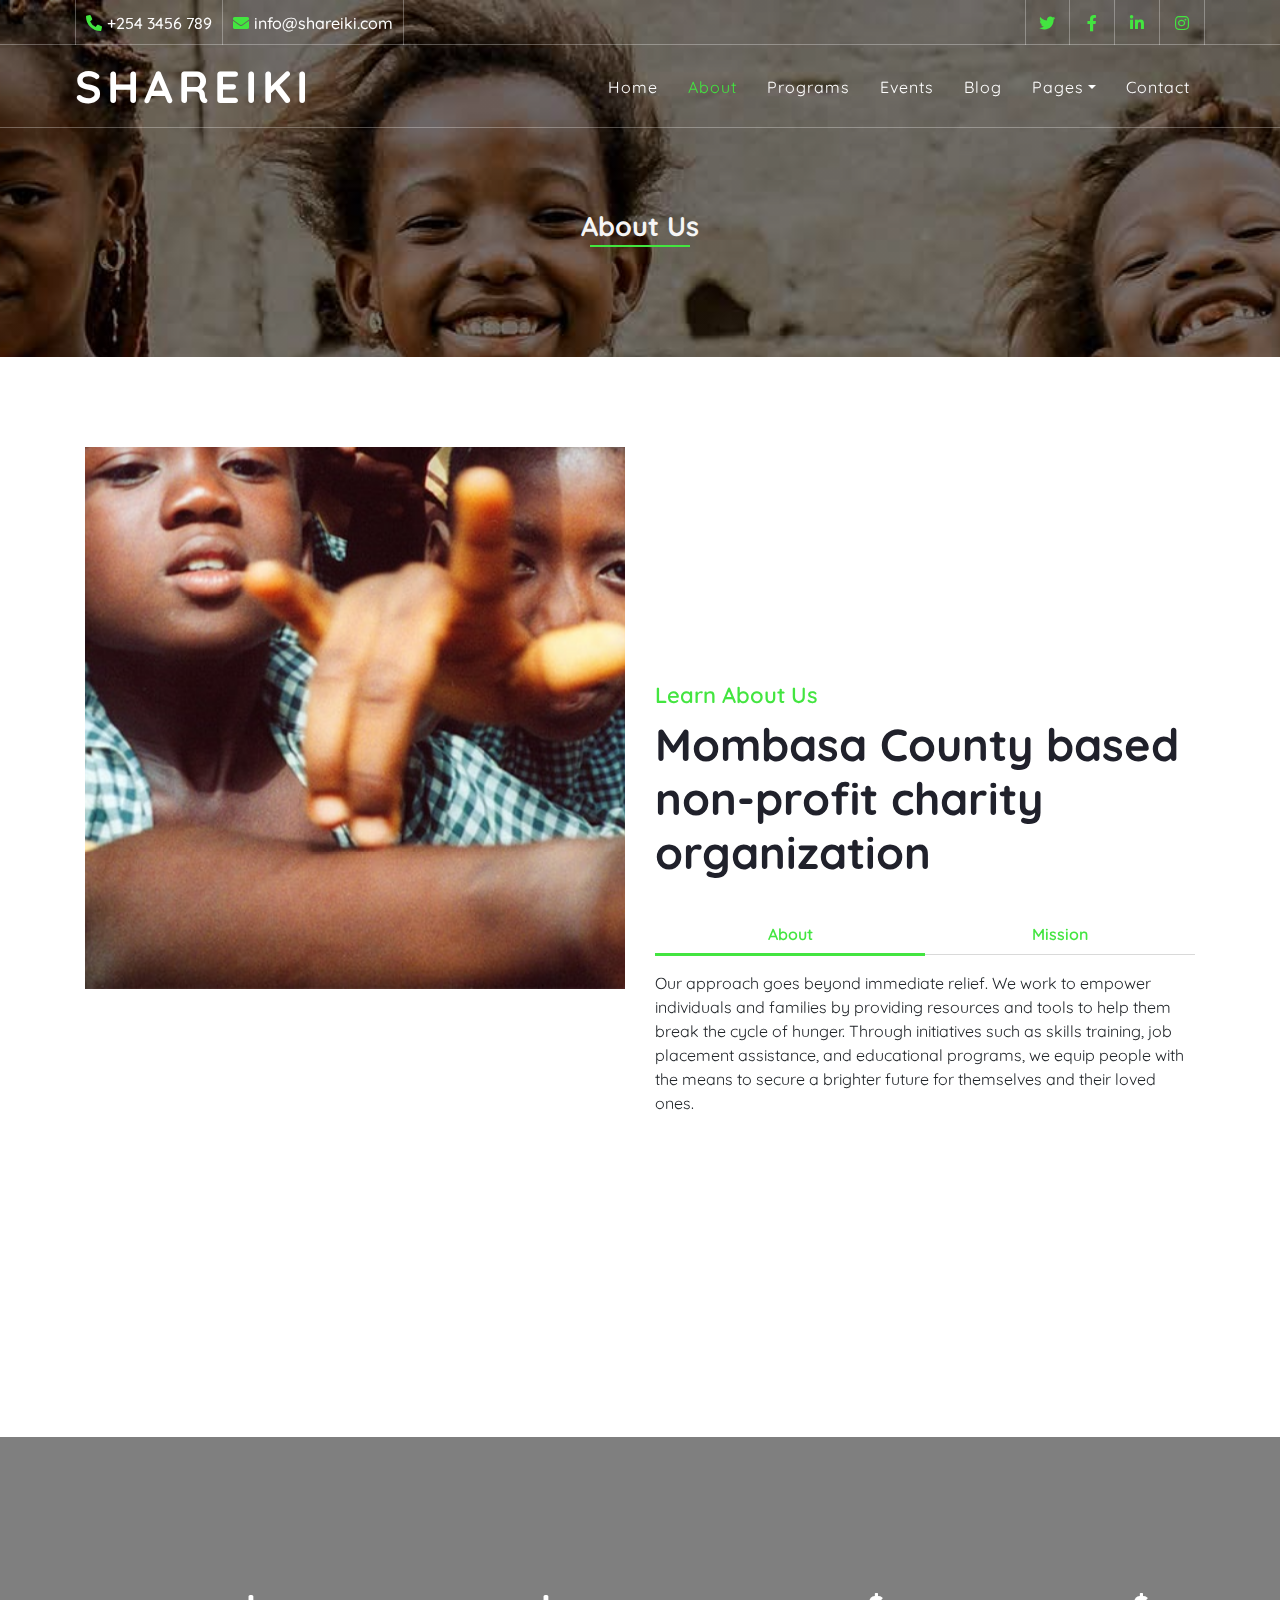
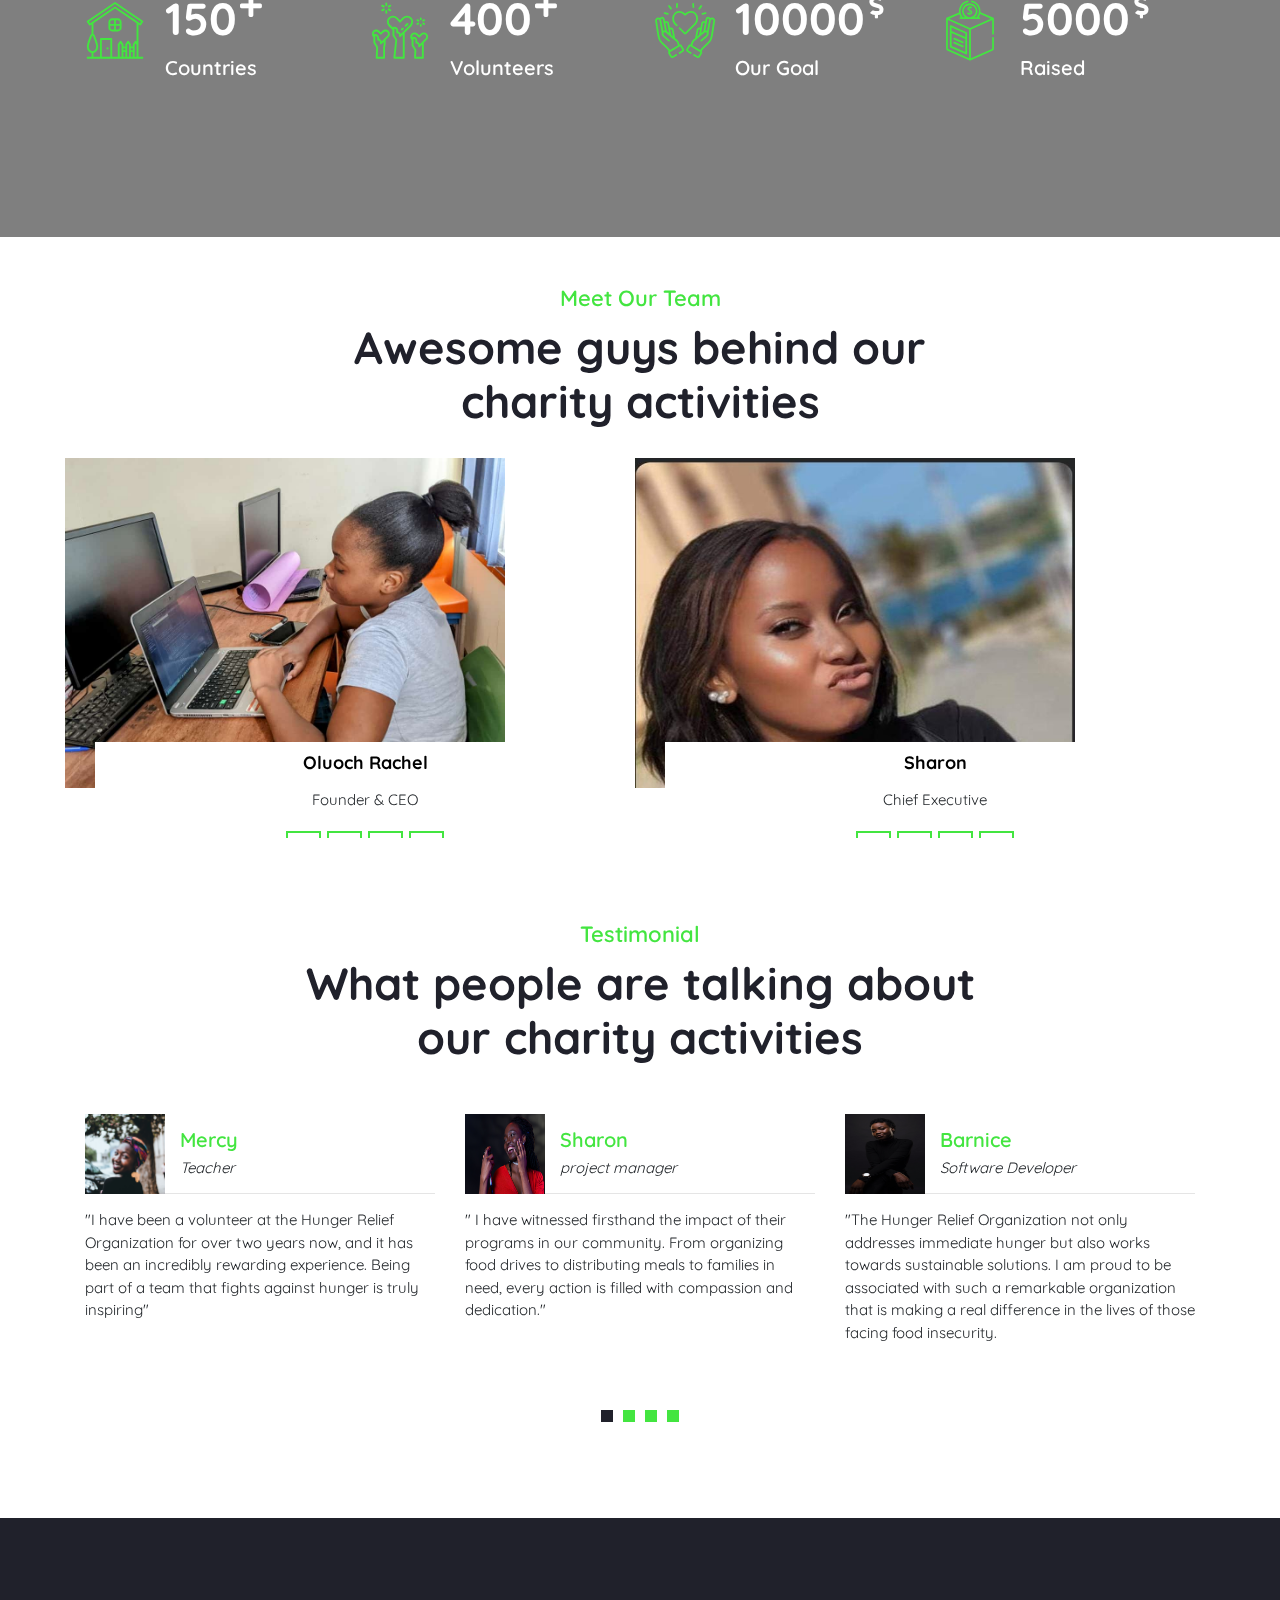
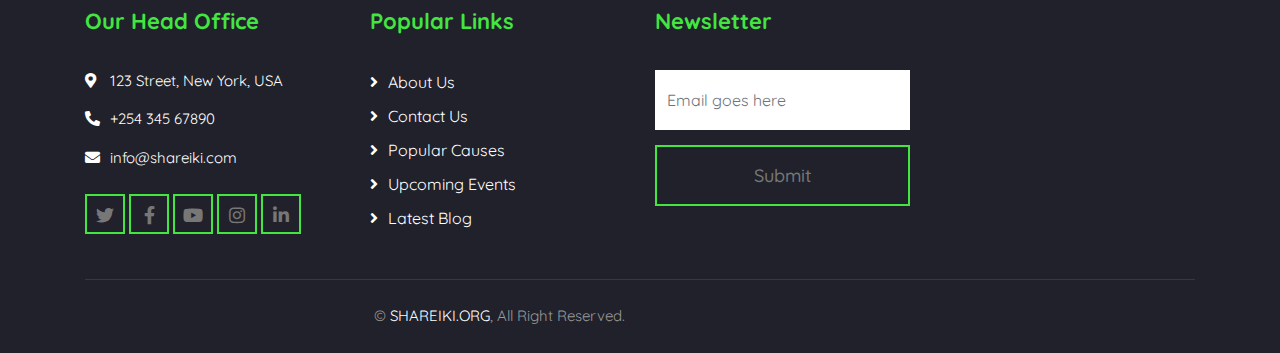
==== commit bd2ca2ce: "edit" ====
--- a/about.html
+++ b/about.html
@@ -202,47 +202,48 @@
                     <h2>Awesome guys behind our charity activities</h2>
                 </div>
                 <div class="row">
-                    <div class="col-lg-3 col-md-6">
+                    <div class="col-lg-6 col-md-6">
                         <div class="team-item">
                             <div class="team-img">
-                                <img src="img/team-1.jpg" alt="Team Image">
+                                <img src="img/recky.jpg" alt="Team Image">
                             </div>
                             <div class="team-text">
-                                <h2>Donald John</h2>
+                                <h2>Oluoch Rachel</h2>
                                 <p>Founder & CEO</p>
                                 <div class="team-social">
-                                    <a href=""><i class="fab fa-twitter"></i></a>
-                                    <a href=""><i class="fab fa-facebook-f"></i></a>
-                                    <a href=""><i class="fab fa-linkedin-in"></i></a>
-                                    <a href=""><i class="fab fa-instagram"></i></a>
-                                </div>
-                            </div>
-                        </div>
-                    </div>
-                    <div class="col-lg-3 col-md-6">
+                                    <a href="https://twitter.com/kavekeruth?lang=en"><i class="fab fa-twitter"></i></a>
+                                    <a href="https://www.facebook.com/ruth.kaveke/"><i class="fab fa-facebook-f"></i></a>
+                                    <a href="https://ke.linkedin.com/in/ruth-kaveke"><i class="fab fa-linkedin-in"></i></a>
+                                    <a href="http://ruthkaveke.github.io/"><i class="fab fa-github"></i></a>
+                                </div>
+                            </div>
+                        </div>
+                    </div>
+                    <br>
+                    <div class="col-lg-6 col-md-6">
                         <div class="team-item">
                             <div class="team-img">
-                                <img src="img/team-2.jpg" alt="Team Image">
+                                <img src="img/sharon.jpg" alt="Team Image">
                             </div>
                             <div class="team-text">
-                                <h2>Adam Phillips</h2>
-                                <p>Chef Executive</p>
+                                <h2>Sharon</h2>
+                                <p>Chief Executive</p>
                                 <div class="team-social">
-                                    <a href=""><i class="fab fa-twitter"></i></a>
-                                    <a href=""><i class="fab fa-facebook-f"></i></a>
-                                    <a href=""><i class="fab fa-linkedin-in"></i></a>
-                                    <a href=""><i class="fab fa-instagram"></i></a>
-                                </div>
-                            </div>
-                        </div>
-                    </div>
-                    <div class="col-lg-3 col-md-6">
+                                    <a href="https://twitter.com/JoanNabusoba"><i class="fab fa-twitter"></i></a>
+                                    <a href="https://www.facebook.com/joan.nabusoba/"><i class="fab fa-facebook-f"></i></a>
+                                    <a href="https://ke.linkedin.com/in/joan-nabusoba-b862969b"><i class="fab fa-linkedin-in"></i></a>
+                                    <a href="https://www.instagram.com/joannabusoba/"><i class="fab fa-instagram"></i></a>
+                                </div>
+                            </div>
+                        </div>
+                    </div>
+                    <!-- <div class="col-lg-3 col-md-6">
                         <div class="team-item">
                             <div class="team-img">
                                 <img src="img/team-3.jpg" alt="Team Image">
                             </div>
                             <div class="team-text">
-                                <h2>Thomas Olsen</h2>
+                                <h2></h2>
                                 <p>Chef Advisor</p>
                                 <div class="team-social">
                                     <a href=""><i class="fab fa-twitter"></i></a>
@@ -259,7 +260,7 @@
                                 <img src="img/team-4.jpg" alt="Team Image">
                             </div>
                             <div class="team-text">
-                                <h2>James Alien</h2>
+                                <h2></h2>
                                 <p>Advisor</p>
                                 <div class="team-social">
                                     <a href=""><i class="fab fa-twitter"></i></a>
@@ -269,7 +270,7 @@
                                 </div>
                             </div>
                         </div>
-                    </div>
+                    </div> -->
                 </div>
             </div>
         </div>
--- a/css/style.css
+++ b/css/style.css
@@ -2,8 +2,6 @@
 /********* General CSS *********/
 /*******************************/
 body {
-    color: #777777;
-    font-weight: 500;
     background: #ffffff;
     font-family: 'Quicksand', sans-serif;
 }
@@ -34,7 +32,7 @@
 }
 
 .btn.btn-custom {
-    padding: 8px auto;
+    padding: 12px 20px;
     text-align: center; 
    font-size: 2vmin;
     font-weight: 500;
@@ -45,8 +43,7 @@
     transition: ease-out 0.3s;
     -webkit-transition: ease-out 0.3s;
     -moz-transition: ease-out 0.3s;
-     margin-top: 20px;
-    margin:  10% 30%;
+
 }
 
 .btn.btn-custom:hover {
@@ -228,6 +225,16 @@
     color: #ffffff;
     background: #F43e540;
 }
+.team{
+    margin: 0px auto;
+}
+.team .container .team-img img{
+    width: 400px;
+    display: flex;
+    padding-bottom: 100px;
+    height: 400px;
+    justify-items: space-between;
+}
 @media (min-width: 3400px){
     body html{
         box-sizing: border-box;
@@ -286,6 +293,11 @@
     font-weight: 700;
     letter-spacing: 5px;
     text-transform: uppercase;
+}
+.navbar .logo{
+    height: 10vmin;
+    width: 10vmin;
+    align-items: center;
 }
 
 .navbar .navbar-brand img {
@@ -1124,15 +1136,14 @@
 
 .team .team-img {
     position: relative;
-    width: 18vmin;
+    width: 20vmin;
     height: 40vmin;
+    justify-content: space-between;
 }
 
 .team .team-img img {
-    width: 170%;
     height: 100%;
-    transform: scale(1.1);
-    margin-bottom: -15px;
+   
     transition: .3s;
 }
 
@@ -1142,11 +1153,11 @@
 
 .team .team-text {
     position: absolute;
-    width: calc(100% - 40px);
+    width: 100%;
     height: 96px;
     bottom: 0;
-    left: 20px;
-    padding: 22px 0;
+    left: 10px;
+    padding: 10px;
     text-align: center;
     background: #ffffff;
     transition: .3s;
@@ -1173,7 +1184,7 @@
     width: 35px;
     height: 35px;
     margin: 0 3px;
-    padding: 5px 0;
+    padding: 5px;
     text-align: center;
     font-size: 14px;
     color: #4a4c70;
@@ -1187,7 +1198,7 @@
 }
 
 .team .team-item:hover .team-text {
-    height: 160px;
+    height: 180px;
 }
 
 
@@ -1303,12 +1314,14 @@
 }
 
 .volunteer .volunteer-form {
+    text-emphasis-color: whitesmoke;
+    color: white;
     padding: 90px 30px;
-    background: #55f232;
-    opacity: 0.7;
-    
-}
-
+    background: rgba(85, 242, 50, 0.5);
+    opacity: 1;
+    text-decoration-color: whitesmoke;
+    
+}
 .volunteer .volunteer-form .control-group {
     margin-bottom: 15px;
   
@@ -1316,21 +1329,17 @@
 
 .volunteer .volunteer-form .form-control {
     height: 60px;
-    color: black;
+    color: whitesmoke;
+    font-weight: ;
     padding: 0 15px;
     border-radius: 0;
     border: 1px solid #ffffff;
     background: transparent;
 }
 
-.volunteer .volunteer-form textarea.form-control {
-    height: 120px;
-    padding: 15px;
-}
-
-.volunteer .volunteer-form .form-control::placeholder {
-    color: #ffffff;
-    opacity: 1;
+.volunteer .volunteer-form .form-control {
+    color: whitesmoke;
+    opacity: 0.8;
 }
 
 .volunteer .volunteer-form .form-control:-ms-input-placeholder,
@@ -1476,20 +1485,21 @@
     }
 
     .team{
-        margin: 0 auto;
-        justify-content: center;
-    }
-
-    .team .team-img img {
+        border: 20px;
+       
+    }
+
+    /*.team .team-img img {
+        padding-bottom: 1px;
         align-items: center;
     width: 500px;
-    height: 500px;
+    height: 800px;
     transform: scale(1.1);
     transition: .3s;
-    margin-bottom: 50px;
-    display: relative;
+    display: block;
+    flex-wrap: wrap;
     justify-content: space-between;
-}
+}*/*/
 
 }
 
@@ -1661,6 +1671,9 @@
     margin: 0;
     padding: 0;
     list-style-type: none;
+}
+#contact-message{
+    ro
 }
 
 
